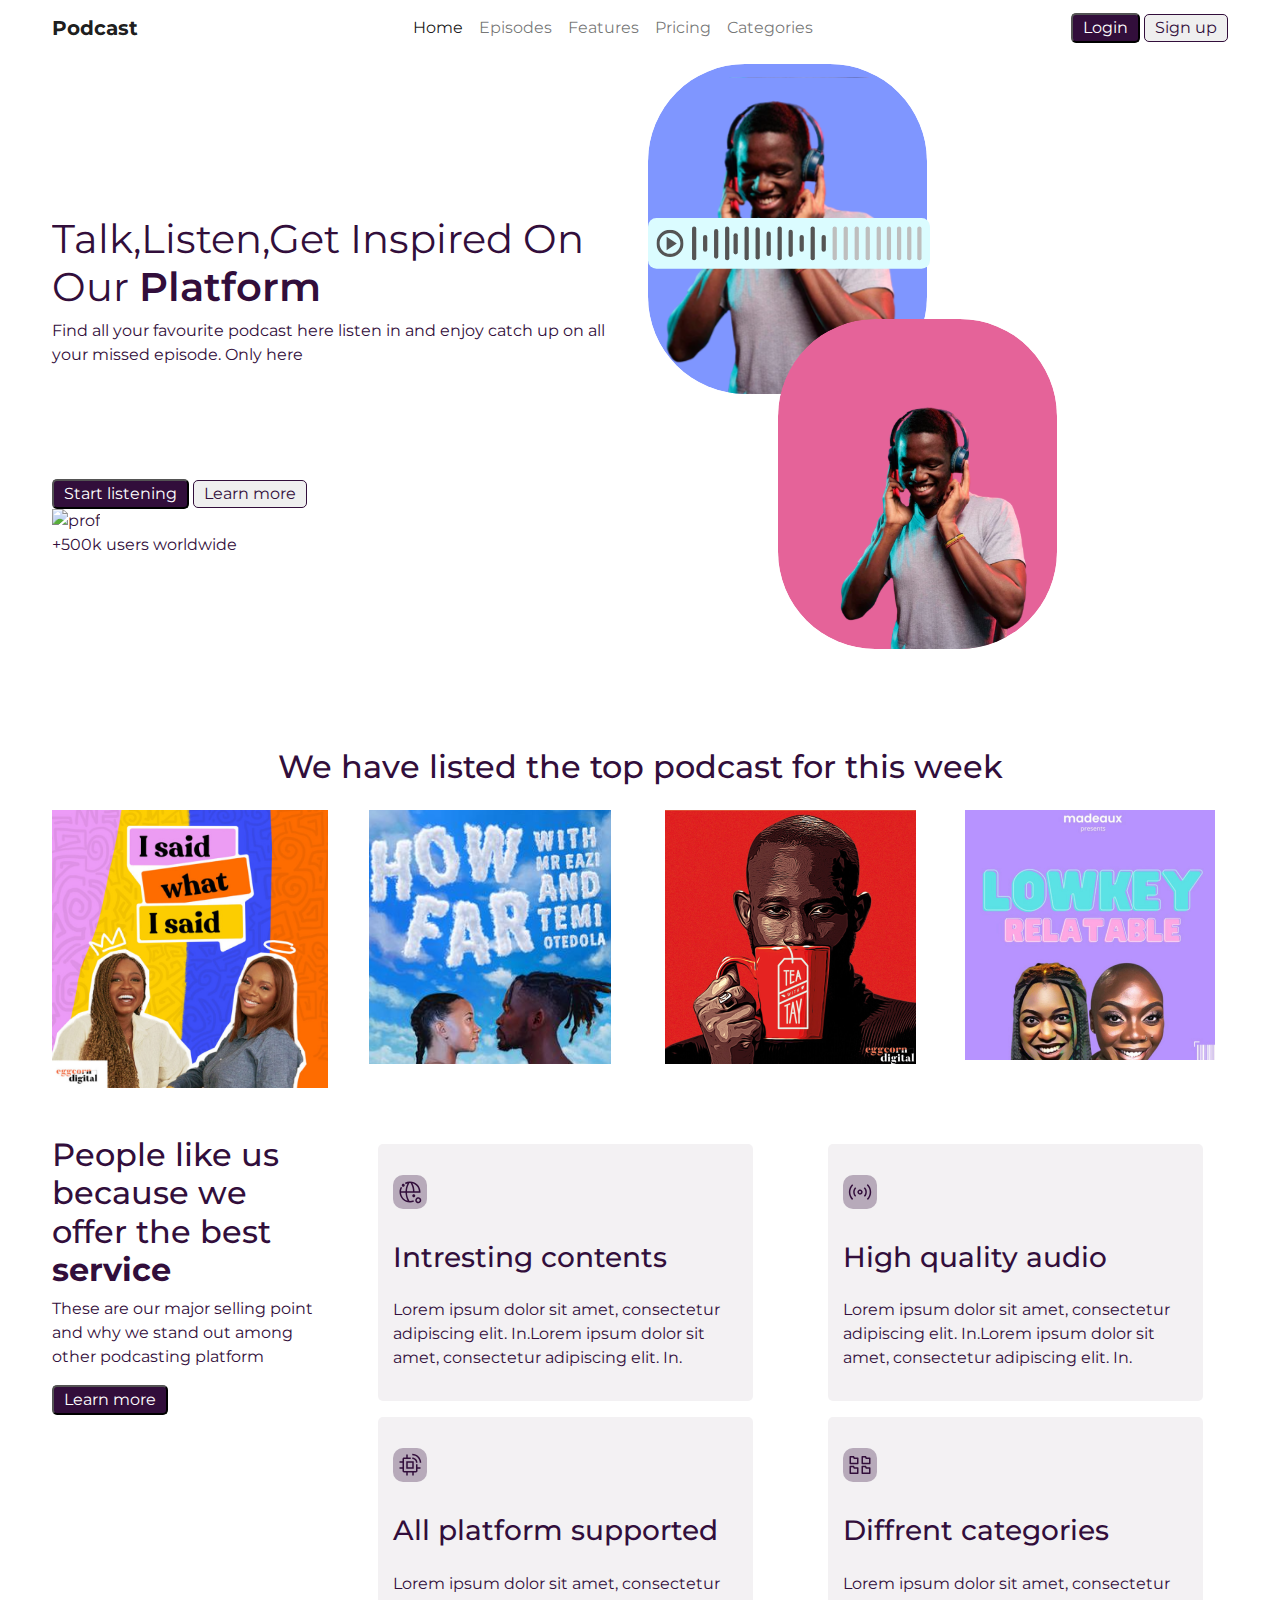
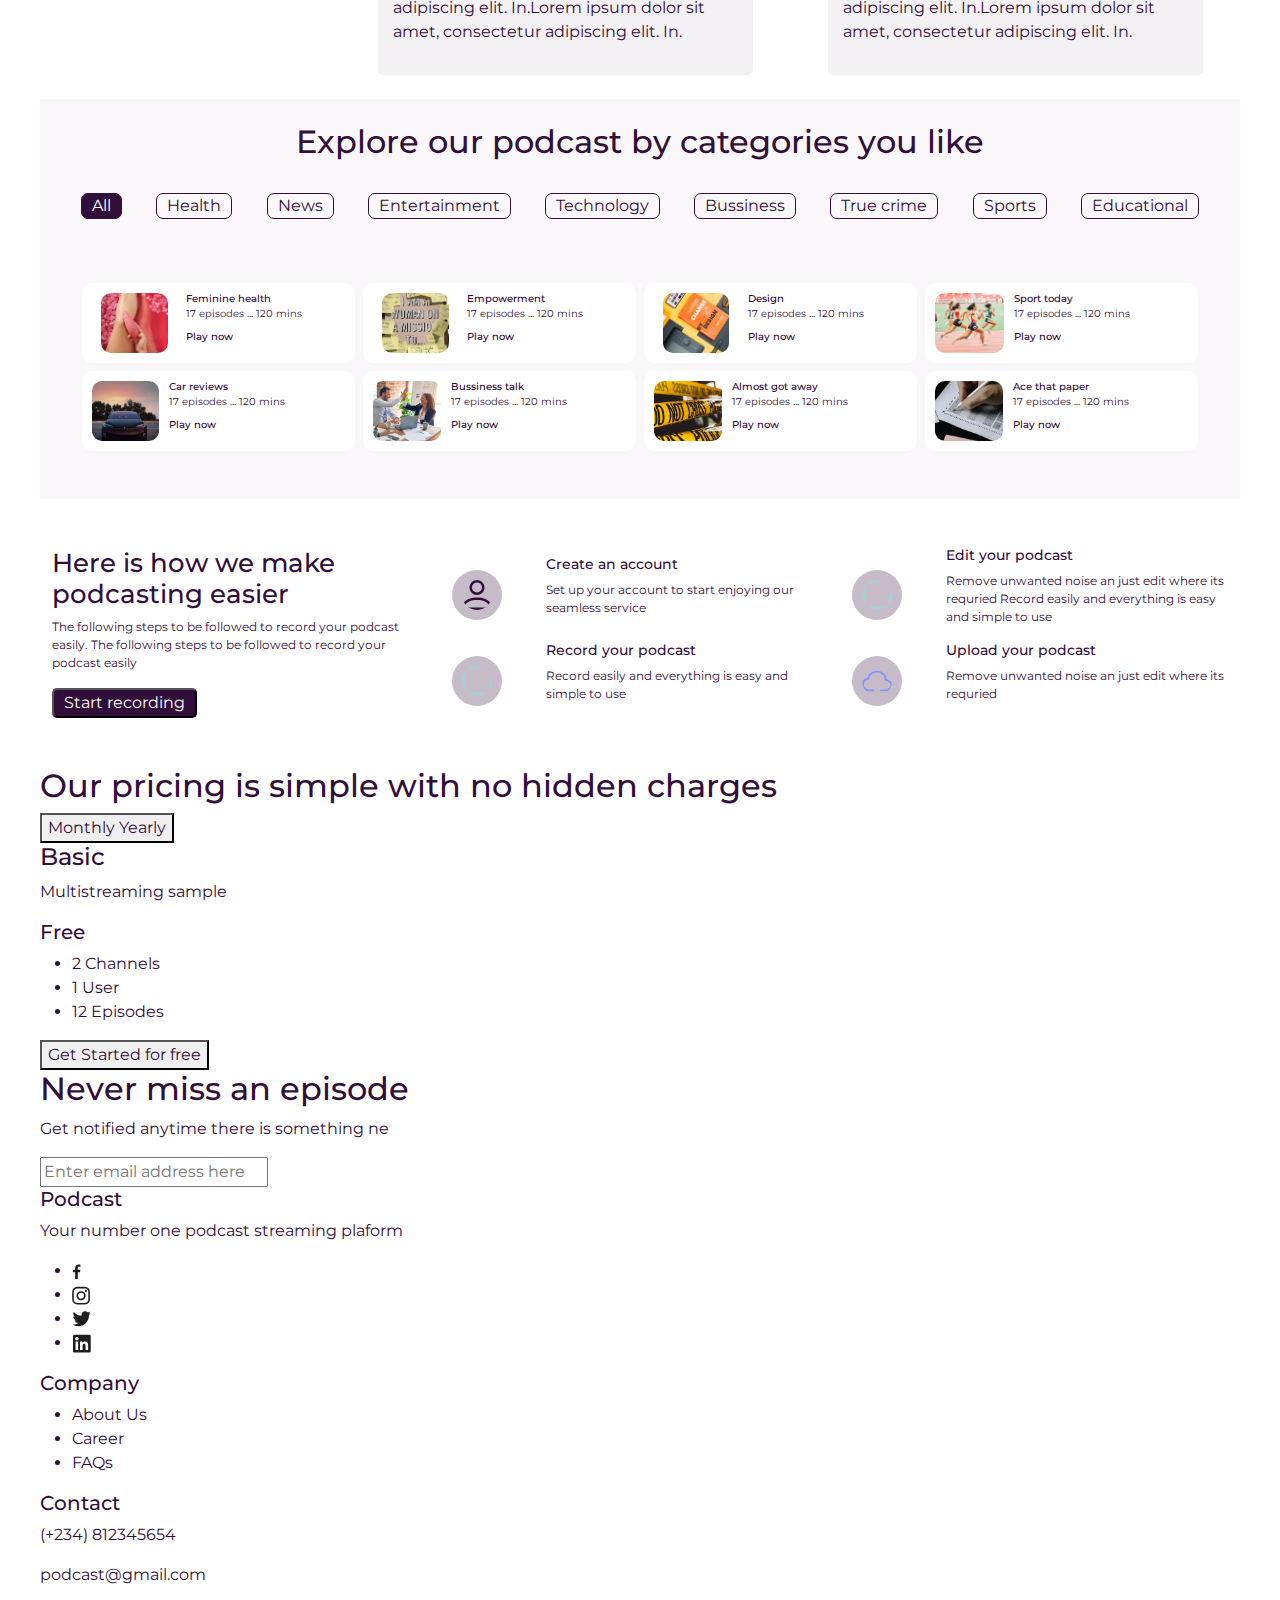
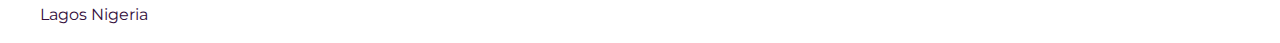
==== podcast.html @ ba9dc085 "podcast landing page" ====
<!DOCTYPE html>
<html lang="en">

<head>
    <meta charset="UTF-8">
    <meta http-equiv="X-UA-Compatible" content="IE=edge">

    <meta name="viewport" content="width=device-width, initial-scale=1.0">
    <link rel="stylesheet" href="ruqoyah/main.min.css">
    <link rel="stylesheet" href="/ruqoyah/style.css">
    <script src="https://kit.fontawesome.com/13737025af.js" crossorigin="anonymous"></script>
    <title>Podcast By Roqqoyah</title>
</head>

<body>
    <nav class="navbar navbar-expand-md navbar-light bg-info">
        <div class="container-fluid">
            <a class="navbar-brand fw-bold" href="#">Podcast</a>
            <button class="navbar-toggler" type="button" data-bs-toggle="collapse"
                data-bs-target="#navbarSupportedContent" aria-controls="navbarSupportedContent" aria-expanded="false"
                aria-label="Toggle navigation">
                <span class="navbar-toggler-icon"></span>
            </button>
            <div class="collapse navbar-collapse" id="navbarSupportedContent">
                <ul class="navbar-nav m-auto mb-2 mb-lg-0">
                    <li class="nav-item">
                        <a class="nav-link active" aria-current="page" href="#">Home</a>
                    </li>
                    <li class="nav-item">
                        <a class="nav-link" href="#">Episodes</a>
                    </li>
                    <li class="nav-item">
                        <a class="nav-link" href="#">Features</a>
                    </li>
                    <li class="nav-item">
                        <a class="nav-link" href="#">Pricing</a>
                    </li>
                    <li class="nav-item">
                        <a class="nav-link" href="#">Categories</a>
                    </li>

                </ul>

                <div>
                    <button class="btnDark">
                        Login
                    </button>
                    <button class="btnLight">Sign up</button>
                </div>
            </div>
        </div>
    </nav>

    <main>
        <!-- landing page -->
        <div class="container-fluid ">
            <div class="landing row align-items-center justify-content-between">
                <!-- Right Side -->
                <div class="col-6">
                    <div class="pb-5">
                        <h1 class="display-6">Talk,Listen,Get Inspired On Our <span class="highlighttext">
                                Platform</span></h1>
                        <p>Find all your favourite podcast here listen in and enjoy catch up on all your missed episode.
                            Only
                            here
                        </p>
                    </div>
                    <div class="pt-5">
                        <button class="btnDark">Start listening</button>
                        <button class="btnLight">Learn more </button>
                        <div>
                            <div>
                                <img src="" alt="prof">
                            </div>
                            <p>+500k users worldwide</p>
                        </div>
                    </div>

                </div>
                <!-- Left Side -->
                <div class="col-6 p-2 justify-content-center">
                    <div class="left">
                        <div class="imgleft1">
                            <svg width="279" height="330" viewBox="0 0 279 330" fill="none"
                                xmlns="http://www.w3.org/2000/svg" xmlns:xlink="http://www.w3.org/1999/xlink">
                                <g clip-path="url(#clip0_13_22)">
                                    <rect width="279" height="329.948" rx="97.0435" fill="#7F96FF" />
                                    <rect x="-145.565" y="13.3435" width="493.709" height="328.876"
                                        fill="url(#pattern0)" />
                                </g>
                                <defs>
                                    <pattern id="pattern0" patternContentUnits="objectBoundingBox" width="1" height="1">
                                        <use xlink:href="#image0_13_22"
                                            transform="translate(0 -0.000399724) scale(0.00163399 0.00245294)" />
                                    </pattern>
                                    <clipPath id="clip0_13_22">
                                        <rect width="279" height="329.948" rx="97.0435" fill="white" />
                                    </clipPath>
                                    <image id="image0_13_22" width="612" height="408"
                                        xlink:href="[data-uri]" />
                                </defs>
                            </svg>
                        </div>
                        <div class="imgleft2">
                            <svg width="279" height="330" viewBox="0 0 279 330" fill="none"
                                xmlns="http://www.w3.org/2000/svg" xmlns:xlink="http://www.w3.org/1999/xlink">
                                <g clip-path="url(#clip0_13_23)">
                                    <rect width="279" height="329.948" rx="97.0435" fill="#E56399" />
                                    <rect x="-71" y="69" width="402" height="268" fill="url(#pattern0)" />
                                </g>
                                <defs>
                                    <pattern id="pattern0" patternContentUnits="objectBoundingBox" width="1" height="1">
                                        <use xlink:href="#image0_13_23" transform="scale(0.00277778 0.00416667)" />
                                    </pattern>
                                    <clipPath id="clip0_13_23">
                                        <rect width="279" height="329.948" rx="97.0435" fill="white" />
                                    </clipPath>
                                    <image id="image0_13_23" width="360" height="240"
                                        xlink:href="[data-uri]" />
                                </defs>
                            </svg>
                        </div>
                    </div>
                    <div>
                        <img src="" alt="">
                    </div>
                    <div class="playbtn">
                        <div>
                            <svg width="282" height="51" viewBox="0 0 282 51" fill="none"
                                xmlns="http://www.w3.org/2000/svg">
                                <rect width="282" height="50.8108" rx="8.46847" fill="#DBFCFF" />
                                <g clip-path="url(#clip0_16_86)">
                                    <path
                                        d="M22.018 11.8558C14.5353 11.8558 8.46848 17.9226 8.46848 25.4054C8.46848 32.8881 14.5353 38.9549 22.018 38.9549C29.5008 38.9549 35.5676 32.8881 35.5676 25.4054C35.5676 17.9226 29.5008 11.8558 22.018 11.8558ZM22.018 14.9984C27.7653 14.9984 32.425 19.6581 32.425 25.4054C32.425 31.1526 27.7653 35.8123 22.018 35.8123C16.2708 35.8123 11.6111 31.1526 11.6111 25.4054C11.6111 19.6581 16.2708 14.9984 22.018 14.9984ZM18.6306 18.6405V32.1702L28.7928 25.4054L18.6306 18.6405Z"
                                        fill="#545454" />
                                </g>
                                <rect x="44.036" y="8.46844" width="4.23423" height="33.8739" rx="2.11712"
                                    fill="#545454" />
                                <rect x="55.045" y="16.9369" width="4.23423" height="16.9369" rx="2.11712"
                                    fill="#545454" />
                                <rect x="66.054" y="11.009" width="4.23423" height="29.6396" rx="2.11712"
                                    fill="#545454" />
                                <rect x="77.063" y="8.46844" width="4.23423" height="33.8739" rx="2.11712"
                                    fill="#545454" />
                                <rect x="85.5315" y="15.2432" width="4.23423" height="21.1712" rx="2.11712"
                                    fill="#545454" />
                                <rect x="96.5405" y="8.46844" width="4.23423" height="33.8739" rx="2.11712"
                                    fill="#545454" />
                                <rect x="107.55" y="9.31531" width="4.23423" height="32.1802" rx="2.11712"
                                    fill="#545454" />
                                <rect x="118.559" y="13.5495" width="4.23423" height="24.5586" rx="2.11712"
                                    fill="#545454" />
                                <rect x="129.568" y="8.46844" width="4.23423" height="33.8739" rx="2.11712"
                                    fill="#545454" />
                                <rect x="140.577" y="11.8558" width="4.23423" height="27.0991" rx="2.11712"
                                    fill="#545454" />
                                <rect x="151.586" y="16.9369" width="4.23423" height="16.9369" rx="2.11712"
                                    fill="#545454" />
                                <rect x="162.595" y="8.46844" width="4.23423" height="33.8739" rx="2.11712"
                                    fill="#545454" />
                                <rect x="173.604" y="16.9369" width="4.23423" height="16.9369" rx="2.11712"
                                    fill="#545454" />
                                <rect x="184.613" y="8.46844" width="4.23423" height="33.8739" rx="2.11712"
                                    fill="#BEBEBE" />
                                <rect x="195.622" y="8.46844" width="4.23423" height="33.8739" rx="2.11712"
                                    fill="#BEBEBE" />
                                <rect x="206.631" y="8.46844" width="4.23423" height="33.8739" rx="2.11712"
                                    fill="#BEBEBE" />
                                <rect x="217.64" y="8.46844" width="4.23423" height="33.8739" rx="2.11712"
                                    fill="#BEBEBE" />
                                <rect x="228.649" y="8.46844" width="4.23423" height="33.8739" rx="2.11712"
                                    fill="#BEBEBE" />
                                <rect x="238.811" y="8.46844" width="4.23423" height="33.8739" rx="2.11712"
                                    fill="#BEBEBE" />
                                <rect x="248.973" y="8.46844" width="4.23423" height="33.8739" rx="2.11712"
                                    fill="#BEBEBE" />
                                <rect x="259.135" y="8.46844" width="4.23423" height="33.8739" rx="2.11712"
                                    fill="#BEBEBE" />
                                <rect x="269.297" y="8.46844" width="4.23423" height="33.8739" rx="2.11712"
                                    fill="#BEBEBE" />
                                <defs>
                                    <clipPath id="clip0_16_86">
                                        <rect width="27.0991" height="27.0991" fill="white"
                                            transform="translate(8.46848 11.8558)" />
                                    </clipPath>
                                </defs>
                            </svg>
                        </div>
                    </div>
                </div>
            </div>


        </div>
        <!-- Top Podcast -->
        <div class="container-fluid text-center">
            <h2 class="py-3">
                We have listed the top podcast for this week
            </h2>
            <!-- images  -->
            <div class="row justify-content-around podcast">
                <div class="col-3">
                    <img class="img-fluid" src="/imagesR/whati.png" alt="">

                </div>
                <div class="col-3">
                    <img class="img-fluid" src="/imagesR/teni.png" alt="">
                </div>
                <div class="col-3">
                    <img class="img-fluid" src="/imagesR/tea wit.png" alt="">
                </div>
                <div class="col-3">
                    <img class="img-fluid" src="/imagesR/maduex.png" alt="">
                </div>
            </div>

        </div>
        <!-- Feature -->
        <div class="container-fluid">
            <div class="row py-4">
                <div class="col-3 pt-4">
                    <h2>People like us because we offer the best <span class="fw-bold">service</span></h2>
                    <p>These are our major selling point and why we stand out among other podcasting platform</p>
                    <button class="btnDark">Learn more</button>
                </div>
                <div class="row col g-3  justify-content-around">
                    <div class=" col-5 featuresCard">
                        <div class="py-3">
                            <svg width="34" height="34" viewBox="0 0 34 34" fill="none"
                                xmlns="http://www.w3.org/2000/svg">
                                <rect width="34" height="34" rx="10" fill="#320E3B" fill-opacity="0.31" />
                                <path
                                    d="M20.75 22.25C21.5784 22.25 22.25 21.5784 22.25 20.75C22.25 19.9216 21.5784 19.25 20.75 19.25C19.9216 19.25 19.25 19.9216 19.25 20.75C19.25 21.5784 19.9216 22.25 20.75 22.25Z"
                                    fill="#320E3B" />
                                <path
                                    d="M10.25 11.75C11.0784 11.75 11.75 11.0784 11.75 10.25C11.75 9.42157 11.0784 8.75 10.25 8.75C9.42157 8.75 8.75 9.42157 8.75 10.25C8.75 11.0784 9.42157 11.75 10.25 11.75Z"
                                    fill="#320E3B" />
                                <path
                                    d="M25.25 28.25C24.6567 28.25 24.0766 28.0741 23.5833 27.7444C23.0899 27.4148 22.7054 26.9462 22.4784 26.3981C22.2513 25.8499 22.1919 25.2467 22.3076 24.6647C22.4234 24.0828 22.7091 23.5482 23.1287 23.1287C23.5482 22.7091 24.0828 22.4234 24.6647 22.3076C25.2467 22.1919 25.8499 22.2513 26.3981 22.4784C26.9462 22.7054 27.4148 23.0899 27.7444 23.5833C28.0741 24.0766 28.25 24.6567 28.25 25.25C28.2476 26.0449 27.9308 26.8066 27.3687 27.3687C26.8066 27.9308 26.0449 28.2476 25.25 28.25ZM25.25 23.75C24.9533 23.75 24.6633 23.838 24.4166 24.0028C24.17 24.1676 23.9777 24.4019 23.8642 24.676C23.7507 24.9501 23.7209 25.2517 23.7788 25.5426C23.8367 25.8336 23.9796 26.1009 24.1893 26.3107C24.3991 26.5204 24.6664 26.6633 24.9574 26.7212C25.2483 26.7791 25.5499 26.7494 25.824 26.6358C26.0981 26.5223 26.3324 26.33 26.4972 26.0834C26.662 25.8367 26.75 25.5467 26.75 25.25C26.7488 24.8525 26.5904 24.4717 26.3094 24.1907C26.0283 23.9096 25.6475 23.7512 25.25 23.75Z"
                                    fill="#320E3B" />
                                <path
                                    d="M27.5 17C27.4919 14.2177 26.383 11.5517 24.4157 9.58434C22.4483 7.61697 19.7823 6.50812 17 6.5C15.2084 6.47445 13.4443 6.94143 11.9 7.85L12.725 9.125C13.3113 8.84322 13.9121 8.59287 14.525 8.375C13.2852 10.8214 12.5941 13.509 12.5 16.25H8C8.08404 15.0116 8.44271 13.8075 9.05 12.725L7.925 11.75C6.99179 13.3422 6.4999 15.1544 6.5 17C6.4998 18.3789 6.77126 19.7444 7.29886 21.0184C7.82647 22.2924 8.59989 23.45 9.57494 24.4251C10.55 25.4001 11.7076 26.1735 12.9816 26.7011C14.2556 27.2287 15.6211 27.5002 17 27.5C18.337 27.5126 19.663 27.2576 20.9 26.75L20.45 25.325C19.2204 25.8508 17.8848 26.082 16.55 26C14.9506 23.5401 14.0676 20.6834 14 17.75H27.425C27.487 17.5051 27.5123 17.2523 27.5 17V17ZM14.6 25.7C13.1086 25.253 11.7457 24.4558 10.625 23.375C9.13689 21.8523 8.21116 19.8686 8 17.75H12.5C12.6032 20.5227 13.3204 23.238 14.6 25.7V25.7ZM14 16.25C14.0597 13.3261 14.9153 10.4739 16.475 8H17.525C19.0847 10.4739 19.9403 13.3261 20 16.25H14ZM21.5 16.25C21.4429 13.4706 20.723 10.745 19.4 8.3C21.1647 8.80864 22.7333 9.84103 23.8984 11.2606C25.0636 12.6802 25.7702 14.42 25.925 16.25H21.5Z"
                                    fill="#320E3B" />
                            </svg>

                        </div>

                        <h3 class="py-3">Intresting contents</h3>

                        <p>Lorem ipsum dolor sit amet, consectetur adipiscing elit. In.Lorem ipsum dolor sit amet,
                            consectetur
                            adipiscing elit. In.</p>

                    </div>
                    <div class="col-5 featuresCard">
                        <div class="py-3">
                            <svg width="34" height="34" viewBox="0 0 34 34" fill="none"
                                xmlns="http://www.w3.org/2000/svg">
                                <rect width="34" height="34" rx="10" fill="#320E3B" fill-opacity="0.31" />
                                <path
                                    d="M10.192 10.192L9.12795 9.12795C9.1235 9.13264 9.1189 9.13667 9.11445 9.14112C7.02356 11.2319 5.84617 14.0659 5.84002 17.0228C5.83387 19.9797 6.99946 22.8185 9.08164 24.918L10.1457 23.8539C8.34066 22.0358 7.33155 19.5752 7.34024 17.0132C7.34892 14.4512 8.37469 11.9975 10.192 10.1916V10.192ZM24.9251 9.14131C24.9064 9.12256 24.8868 9.10414 24.8678 9.08534L23.8037 10.1494C24.7146 11.0431 25.4394 12.1084 25.9363 13.2837C26.4333 14.4591 26.6925 15.7212 26.6991 16.9973C26.7056 18.2733 26.4593 19.538 25.9744 20.7184C25.4896 21.8988 24.7757 22.9714 23.874 23.8744L24.9381 24.9385C27.0289 22.8407 28.2018 19.999 28.1993 17.0373C28.1969 14.0756 27.0192 11.2358 24.9249 9.14159L24.9251 9.14131Z"
                                    fill="#320E3B" />
                                <path
                                    d="M12.1964 12.1963C10.9115 13.4711 10.1849 15.2036 10.1762 17.0136C10.1675 18.8235 10.8774 20.5629 12.15 21.85L13.2102 20.7898C12.2192 19.7837 11.6676 18.4257 11.6763 17.0136C11.685 15.6014 12.2533 14.2503 13.2566 13.2565L12.1964 12.1963ZM20.7394 13.2138C21.2472 13.7054 21.6522 14.293 21.931 14.9425C22.2098 15.5919 22.3567 16.2903 22.3633 16.9971C22.3698 17.7039 22.2358 18.4049 21.9691 19.0594C21.7024 19.7139 21.3083 20.3089 20.8097 20.8099L21.8703 21.8703C22.5084 21.2303 23.0131 20.47 23.3553 19.6336C23.6975 18.7971 23.8703 17.9011 23.8638 16.9974C23.8572 16.0937 23.6715 15.2002 23.3172 14.3688C22.963 13.5374 22.4473 12.7845 21.8 12.1538L20.7394 13.2138ZM18.8172 15.136C18.3775 14.7235 17.8091 14.4752 17.2078 14.4329C16.6065 14.3906 16.0089 14.5569 15.5159 14.9038C15.0228 15.2506 14.6644 15.7568 14.501 16.3371C14.3377 16.9174 14.3793 17.5362 14.6189 18.0893C14.8586 18.6425 15.2816 19.0961 15.8166 19.3738C16.3517 19.6515 16.9661 19.7362 17.5564 19.6138C18.1466 19.4913 18.6766 19.1691 19.057 18.7015C19.4375 18.2338 19.6451 17.6494 19.6449 17.0465C19.6451 16.6884 19.5718 16.334 19.4294 16.0053C19.287 15.6767 19.0786 15.3808 18.8172 15.136ZM17.0199 18.1715C16.7974 18.1715 16.5799 18.1056 16.3949 17.9819C16.2099 17.8583 16.0657 17.6826 15.9805 17.4771C15.8954 17.2715 15.8731 17.0453 15.9165 16.8271C15.9599 16.6088 16.067 16.4084 16.2244 16.251C16.3817 16.0937 16.5822 15.9866 16.8004 15.9432C17.0186 15.8998 17.2448 15.922 17.4504 16.0072C17.656 16.0923 17.8317 16.2365 17.9553 16.4215C18.0789 16.6065 18.1449 16.824 18.1449 17.0465C18.1449 17.3449 18.0263 17.6311 17.8154 17.842C17.6044 18.053 17.3182 18.1715 17.0199 18.1715Z"
                                    fill="#320E3B" />
                            </svg>
                        </div>



                        <h3 class="py-3">High quality audio</h3>
                        <p>Lorem ipsum dolor sit amet, consectetur adipiscing elit. In.Lorem ipsum dolor sit amet,
                            consectetur
                            adipiscing elit. In.</p>

                    </div>
                    <div class=" col-5 featuresCard">
                        <div class="py-3">
                            <svg width="34" height="34" viewBox="0 0 34 34" fill="none"
                                xmlns="http://www.w3.org/2000/svg">
                                <rect width="34" height="34" rx="10" fill="#320E3B" fill-opacity="0.31" />
                                <path
                                    d="M27.5 19.25H24.5V16.25H23V23H11V11H17.75V9.5H14.75V6.5H13.25V9.5H11C10.6023 9.5004 10.221 9.65856 9.93978 9.93978C9.65856 10.221 9.5004 10.6023 9.5 11V13.25H6.5V14.75H9.5V19.25H6.5V20.75H9.5V23C9.5004 23.3977 9.65856 23.779 9.93978 24.0602C10.221 24.3414 10.6023 24.4996 11 24.5H13.25V27.5H14.75V24.5H19.25V27.5H20.75V24.5H23C23.3976 24.4994 23.7788 24.3412 24.06 24.06C24.3412 23.7788 24.4994 23.3976 24.5 23V20.75H27.5V19.25Z"
                                    fill="#320E3B" />
                                <path
                                    d="M20.75 20.75H13.25V13.25H20.75V20.75ZM14.75 19.25H19.25V14.75H14.75V19.25ZM28.25 14.75H26.75C26.7476 12.7616 25.9567 10.8553 24.5507 9.44933C23.1447 8.04332 21.2384 7.25238 19.25 7.25V5.75C21.6362 5.75258 23.9238 6.70162 25.6111 8.38889C27.2984 10.0762 28.2474 12.3638 28.25 14.75V14.75Z"
                                    fill="#320E3B" />
                                <path
                                    d="M24.5 14.75H23C22.9988 13.7558 22.6033 12.8027 21.9003 12.0997C21.1973 11.3967 20.2442 11.0012 19.25 11V9.5C20.6419 9.50159 21.9763 10.0552 22.9606 11.0394C23.9448 12.0237 24.4984 13.3581 24.5 14.75Z"
                                    fill="#320E3B" />
                            </svg>
                        </div>


                        <h3 class="py-3">All platform supported</h3>
                        <p>Lorem ipsum dolor sit amet, consectetur adipiscing elit. In.Lorem ipsum dolor sit amet,
                            consectetur
                            adipiscing elit. In.</p>

                    </div>
                    <div class=" col-5 featuresCard">
                        <div class="py-3">
                            <svg width="34" height="34" viewBox="0 0 34 34" fill="none"
                                xmlns="http://www.w3.org/2000/svg">
                                <rect width="34" height="34" rx="10" fill="#320E3B" fill-opacity="0.31" />
                                <path
                                    d="M10.07 9.5L10.4075 10.1675L10.82 11H14V14.75H8V9.5H10.07ZM10.535 8H7.25C7.05109 8 6.86032 8.07902 6.71967 8.21967C6.57902 8.36033 6.5 8.55109 6.5 8.75V15.5C6.5 15.6989 6.57902 15.8897 6.71967 16.0303C6.86032 16.171 7.05109 16.25 7.25 16.25H14.75C14.9489 16.25 15.1397 16.171 15.2803 16.0303C15.421 15.8897 15.5 15.6989 15.5 15.5V10.25C15.5 10.0511 15.421 9.86033 15.2803 9.71967C15.1397 9.57902 14.9489 9.5 14.75 9.5H11.75L11.21 8.4125C11.1471 8.28768 11.0506 8.18291 10.9313 8.11002C10.812 8.03714 10.6748 7.99903 10.535 8ZM22.07 9.5L22.4075 10.1675L22.82 11H26V14.75H20V9.5H22.07ZM22.535 8H19.25C19.0511 8 18.8603 8.07902 18.7197 8.21967C18.579 8.36033 18.5 8.55109 18.5 8.75V15.5C18.5 15.6989 18.579 15.8897 18.7197 16.0303C18.8603 16.171 19.0511 16.25 19.25 16.25H26.75C26.9489 16.25 27.1397 16.171 27.2803 16.0303C27.421 15.8897 27.5 15.6989 27.5 15.5V10.25C27.5 10.0511 27.421 9.86033 27.2803 9.71967C27.1397 9.57902 26.9489 9.5 26.75 9.5H23.75L23.21 8.4125C23.1471 8.28768 23.0506 8.18291 22.9313 8.11002C22.812 8.03714 22.6748 7.99903 22.535 8ZM10.07 19.25L10.4075 19.9175L10.82 20.75H14V24.5H8V19.25H10.07ZM10.535 17.75H7.25C7.05109 17.75 6.86032 17.829 6.71967 17.9697C6.57902 18.1103 6.5 18.3011 6.5 18.5V25.25C6.5 25.4489 6.57902 25.6397 6.71967 25.7803C6.86032 25.921 7.05109 26 7.25 26H14.75C14.9489 26 15.1397 25.921 15.2803 25.7803C15.421 25.6397 15.5 25.4489 15.5 25.25V20C15.5 19.8011 15.421 19.6103 15.2803 19.4697C15.1397 19.329 14.9489 19.25 14.75 19.25H11.75L11.21 18.1625C11.1471 18.0377 11.0506 17.9329 10.9313 17.86C10.812 17.7871 10.6748 17.749 10.535 17.75ZM22.07 19.25L22.4075 19.9175L22.82 20.75H26V24.5H20V19.25H22.07ZM22.535 17.75H19.25C19.0511 17.75 18.8603 17.829 18.7197 17.9697C18.579 18.1103 18.5 18.3011 18.5 18.5V25.25C18.5 25.4489 18.579 25.6397 18.7197 25.7803C18.8603 25.921 19.0511 26 19.25 26H26.75C26.9489 26 27.1397 25.921 27.2803 25.7803C27.421 25.6397 27.5 25.4489 27.5 25.25V20C27.5 19.8011 27.421 19.6103 27.2803 19.4697C27.1397 19.329 26.9489 19.25 26.75 19.25H23.75L23.21 18.1625C23.1471 18.0377 23.0506 17.9329 22.9313 17.86C22.812 17.7871 22.6748 17.749 22.535 17.75Z"
                                    fill="#320E3B" />
                            </svg>
                        </div>

                        <h3 class="py-3">Diffrent categories</h3>
                        <p>Lorem ipsum dolor sit amet, consectetur adipiscing elit. In.Lorem ipsum dolor sit amet,
                            consectetur
                            adipiscing elit. In.</p>
                    </div>
                </div>
            </div>


        </div>
        <!--Explore  -->
        <div class="text-center Explore">
            <div class="py-4">
                <h2>Explore our podcast by categories you like</h2>
            </div>
            <div class="explorelist ">
                <ul class="d-flex  justify-content-around px-4">
                    <li class="btnDark">All</li>
                    <li>Health</li>
                    <li>News</li>
                    <li>Entertainment</li>
                    <li>Technology</li>
                    <li> Bussiness</li>
                    <li>True crime</li>
                    <li>Sports</li>
                    <li>Educational</li>
                </ul>
            </div>
            <div class="container py-5">
                <div class="row g-2">
                    <div class="col-3">
                        <div class="">
                            <div class="exCard">
                                <div class="col-4 ">
                                    <img src="/imagesR/feminine.png" alt="">
                                </div>
                                <div class="col-8 Title text-start">
                                    <h4>Feminine health</h4>
                                    <p>17 episodes ... <span>120 mins</span> </p>
                                    <div class="d-flex">

                                        <i class=" fa-solid fa-circle-play"></i>

                                        <h4>Play now</h4>
                                    </div>
                                </div>
                            </div>
                        </div>
                    </div>
                    <div class="col-3">
                        <div class="">
                            <div class="exCard col ">
                                <div class="col-4 ">
                                    <img src="/imagesR/empowerment.png" alt="">
                                </div>
                                <div class="col-8 Title text-start">
                                    <h4>Empowerment</h4>
                                    <p>17 episodes ... <span>120 mins</span> </p>
                                    <div class="d-flex">
                                        <i class=" fa-solid fa-circle-play"></i>
                                        <h4>Play now</h4>
                                    </div>
                                </div>
                            </div>
                        </div>
                    </div>
                    <div class="col-3">
                        <div class="">
                            <div class="exCard  col ">
                                <div class="col-4 ">
                                    <img src="/imagesR/design.png" alt="">
                                </div>
                                <div class="col-8 Title text-start">
                                    <h4>Design</h4>
                                    <p>17 episodes ... <span>120 mins</span> </p>
                                    <div class="d-flex">
                                        <i class=" fa-solid fa-circle-play"></i>
                                        <h4>Play now</h4>
                                    </div>
                                </div>
                            </div>
                        </div>
                    </div>
                    <div class="col-3">
                        <div class="">
                            <div class="exCard col">
                                <div>
                                    <img src="/imagesR/sports.png" alt="">
                                </div>
                                <div class="col-8 Title text-start">
                                    <h4>Sport today</h4>
                                    <p>17 episodes ... <span>120 mins</span> </p>
                                    <div class="d-flex">
                                        <i class=" fa-solid fa-circle-play"></i>
                                        <h4>Play now</h4>
                                    </div>
                                </div>
                            </div>
                        </div>
                    </div>

                    <div class="col-3">
                        <div class="">
                            <div class="exCard">
                                <div>
                                    <img src="/imagesR/carrev.png" alt="">
                                </div>
                                <div class="col-8 Title text-start">
                                    <h4>Car reviews</h4>
                                    <p>17 episodes ... <span>120 mins</span> </p>
                                    <div class="d-flex">
                                        <i class=" fa-solid fa-circle-play"></i>
                                        <h4>Play now</h4>
                                    </div>
                                </div>
                            </div>
                        </div>
                    </div>
                    <div class="col-3">
                        <div class="">
                            <div class="exCard ">
                                <div>
                                    <img src="/imagesR/busTalk.png" alt="">
                                </div>
                                <div class="col-8 Title text-start">
                                    <h4>Bussiness talk</h4>
                                    <p>17 episodes ... <span>120 mins</span> </p>
                                    <div class="d-flex">
                                        <i class=" fa-solid fa-circle-play"></i>
                                        <h4>Play now</h4>
                                    </div>
                                </div>
                            </div>
                        </div>
                    </div>
                    <div class="col-3">
                        <div class="">
                            <div class="exCard ">
                                <div>
                                    <img src="/imagesR/almostGot.png" alt="">
                                </div>
                                <div class="col-8 Title text-start">
                                    <h4>Almost got away</h4>
                                    <p>17 episodes ... <span>120 mins</span> </p>
                                    <div class="d-flex">
                                        <i class=" fa-solid fa-circle-play"></i>
                                        <h4>Play now</h4>
                                    </div>
                                </div>
                            </div>
                        </div>
                    </div>
                    <div class="col-3">
                        <div class="">
                            <div class="exCard ">
                                <div>
                                    <img src="/imagesR/acePaper.png" alt="">
                                </div>
                                <div class="col-8 Title text-start">
                                    <h4>Ace that paper</h4>
                                    <p>17 episodes ... <span>120 mins</span> </p>
                                    <div class="d-flex">
                                        <i class=" fa-solid fa-circle-play"></i>
                                        <h4>Play now</h4>
                                    </div>
                                </div>
                            </div>
                        </div>
                    </div>
                </div>
            </div>


        </div>

        <!-- Easier -->
        <div class="container-fluid py-5 Easier">
            <div class="row align-items-center">
                <div class=" col-4">
                    <h3 class="">Here is how we make podcasting easier </h3>
                    <p>
                        The following steps to be followed to record your podcast easily. The following steps to be
                        followed
                        to record your podcast easily
                    </p>
                    <div>
                        <button class="btnDark">
                            Start recording
                        </button>
                    </div>
                </div>

                <div class="col-8 ">
                    <div class="row justify-content-around">
                        <div class="col-6 d-flex align-items-center">
                            <div class="imgcd col-3">
                                <svg width="24" height="24" viewBox="0 0 24 24" fill="none"
                                    xmlns="http://www.w3.org/2000/svg">
                                    <path
                                        d="M12 12C13.5913 12 15.1174 11.3679 16.2426 10.2426C17.3679 9.11742 18 7.5913 18 6C18 4.4087 17.3679 2.88258 16.2426 1.75736C15.1174 0.632141 13.5913 0 12 0C10.4087 0 8.88258 0.632141 7.75736 1.75736C6.63214 2.88258 6 4.4087 6 6C6 7.5913 6.63214 9.11742 7.75736 10.2426C8.88258 11.3679 10.4087 12 12 12V12ZM16 6C16 7.06087 15.5786 8.07828 14.8284 8.82843C14.0783 9.57857 13.0609 10 12 10C10.9391 10 9.92172 9.57857 9.17157 8.82843C8.42143 8.07828 8 7.06087 8 6C8 4.93913 8.42143 3.92172 9.17157 3.17157C9.92172 2.42143 10.9391 2 12 2C13.0609 2 14.0783 2.42143 14.8284 3.17157C15.5786 3.92172 16 4.93913 16 6V6ZM24 22C24 24 22 24 22 24H2C2 24 0 24 0 22C0 20 2 14 12 14C22 14 24 20 24 22ZM22 21.992C21.998 21.5 21.692 20.02 20.336 18.664C19.032 17.36 16.578 16 12 16C7.42 16 4.968 17.36 3.664 18.664C2.308 20.02 2.004 21.5 2 21.992H22Z"
                                        fill="#320E3B" />
                                </svg>

                            </div>
                            <div class="col-9">
                                <h4>Create an account</h4>
                                <p> Set up your account to start enjoying our seamless service</p>
                            </div>
                        </div>
                        <div class="col-6 d-flex align-items-center">
                            <div class="imgcd col-3">
                                <svg width="24" height="24" viewBox="0 0 24 24" fill="none"
                                    xmlns="http://www.w3.org/2000/svg">
                                    <path
                                        d="M2.66667 24H21.3333C22.804 24 24 22.804 24 21.3333V9.776L21.3333 12.4427V21.3333H6.87733C6.84267 21.3333 6.80667 21.3467 6.772 21.3467C6.728 21.3467 6.684 21.3347 6.63867 21.3333H2.66667V2.66667H11.796L14.4627 0H2.66667C1.196 0 0 1.196 0 2.66667V21.3333C0 22.804 1.196 24 2.66667 24Z"
                                        fill="#A6CFD5" />
                                </svg>
                            </div>
                            <div>
                                <h4> Edit your podcast</h4>
                                <p>Remove unwanted noise an just edit where its requried
                                    Record easily and everything is easy and simple to use</p>
                            </div>
                        </div>
                        <div class="col-6 d-flex align-items-center">
                            <div class="imgcd col-3">
                                <svg width="24" height="24" viewBox="0 0 24 24" fill="none"
                                    xmlns="http://www.w3.org/2000/svg">
                                    <path
                                        d="M2.66667 24H21.3333C22.804 24 24 22.804 24 21.3333V9.776L21.3333 12.4427V21.3333H6.87733C6.84267 21.3333 6.80667 21.3467 6.772 21.3467C6.728 21.3467 6.684 21.3347 6.63867 21.3333H2.66667V2.66667H11.796L14.4627 0H2.66667C1.196 0 0 1.196 0 2.66667V21.3333C0 22.804 1.196 24 2.66667 24Z"
                                        fill="#A6CFD5" />
                                </svg>
                            </div>
                            <div>
                                <h4> Record your podcast</h4>
                                <p>Record easily and everything is easy and simple to use</p>
                            </div>
                        </div>
                        <div class="col-6 d-flex align-items-center">
                            <div class=" imgcd col-3">
                                <svg width="32" height="22" viewBox="0 0 32 22" fill="none"
                                    xmlns="http://www.w3.org/2000/svg">
                                    <path fill-rule="evenodd" clip-rule="evenodd"
                                        d="M8.812 2.684C10.811 0.96027 13.3605 0.00827703 16 0C21.38 0 25.846 4 26.332 9.158C29.516 9.608 32 12.274 32 15.546C32 19.138 29.004 22 25.374 22H20C19.7348 22 19.4804 21.8946 19.2929 21.7071C19.1054 21.5196 19 21.2652 19 21C19 20.7348 19.1054 20.4804 19.2929 20.2929C19.4804 20.1054 19.7348 20 20 20H25.376C27.958 20 30 17.976 30 15.546C30 13.114 27.96 11.09 25.374 11.09H24.374V10.09C24.376 5.65 20.656 2 16 2C13.8398 2.00863 11.7537 2.78887 10.118 4.2C8.604 5.504 7.812 7.076 7.812 8.31V9.206L6.922 9.304C4.128 9.61 2 11.904 2 14.636C2 17.57 4.46 20 7.562 20H12C12.2652 20 12.5196 20.1054 12.7071 20.2929C12.8946 20.4804 13 20.7348 13 21C13 21.2652 12.8946 21.5196 12.7071 21.7071C12.5196 21.8946 12.2652 22 12 22H7.562C3.416 22 0 18.732 0 14.636C0 11.11 2.532 8.19 5.884 7.45C6.17 5.724 7.28 4.004 8.812 2.684V2.684Z"
                                        fill="#7F96FF" />
                                </svg>

                            </div>
                            <div>
                                <h4> Upload your podcast</h4>
                                <p> Remove unwanted noise an just edit where its requried</p>
                            </div>
                        </div>
                    </div>
                </div>
            </div>

        </div>
        <!-- Pricing Plans -->
        <div>
            <h2>Our pricing is simple with no hidden charges</h2>
            <div>
                <button>
                    Monthly
                    Yearly
                </button>
            </div>
            <div>
                <div>
                    <h4>Basic</h4>
                    <p>Multistreaming sample</p>
                    <h5>
                        Free
                    </h5>
                    <ul>
                        <li>2 Channels</li>
                        <li>1 User</li>
                        <li>12 Episodes</li>
                    </ul>
                    <div>
                        <button>Get Started for free</button>
                    </div>
                </div>
            </div>
        </div>
        <!-- Never Miss an Episode -->
        <div>
            <h2>Never miss an episode</h2>
            <p>Get notified anytime there is something ne</p>
            <div>
                <input type="text" placeholder="Enter email address here">
            </div>
        </div>
    </main>
    <footer>
        <div>
            <div>
                <h5>Podcast</h5>
                <p>Your number one podcast streaming plaform</p>
                <div>
                    <ul>
                        <li>
                            <svg width="9" height="15" viewBox="0 0 9 15" fill="none"
                                xmlns="http://www.w3.org/2000/svg">
                                <path
                                    d="M5.82065 14.959V8.33918H8.05392L8.38588 5.74729H5.82065V4.09637C5.82065 3.34845 6.02903 2.83637 7.10246 2.83637H8.46261V0.525565C7.80082 0.454643 7.13561 0.420398 6.47003 0.422988C4.49603 0.422988 3.14073 1.62806 3.14073 3.84033V5.74245H0.921997V8.33433H3.14557V14.959H5.82065Z"
                                    fill="#1E1E1E" />
                            </svg>
                        </li>
                        <li>
                            <svg width="18" height="19" viewBox="0 0 18 19" fill="none"
                                xmlns="http://www.w3.org/2000/svg">
                                <path fill-rule="evenodd" clip-rule="evenodd"
                                    d="M5.41402 0.860925C6.36144 0.817309 6.66352 0.807617 9.0769 0.807617C11.4903 0.807617 11.7924 0.818117 12.739 0.860925C13.6856 0.903732 14.3317 1.05477 14.8971 1.27366C15.4892 1.49739 16.0263 1.84712 16.4705 2.29942C16.9228 2.74285 17.2717 3.27915 17.4947 3.872C17.7144 4.43738 17.8646 5.08354 17.9082 6.02854C17.9518 6.97757 17.9615 7.27965 17.9615 9.69223C17.9615 12.1056 17.951 12.4077 17.9082 13.3551C17.8654 14.3001 17.7144 14.9463 17.4947 15.5116C17.2717 16.1046 16.9222 16.6418 16.4705 17.0858C16.0263 17.5381 15.4892 17.8871 14.8971 18.11C14.3317 18.3297 13.6856 18.4799 12.7406 18.5235C11.7924 18.5671 11.4903 18.5768 9.0769 18.5768C6.66352 18.5768 6.36144 18.5663 5.41402 18.5235C4.46902 18.4807 3.82287 18.3297 3.25748 18.11C2.66457 17.887 2.12738 17.5375 1.68329 17.0858C1.23129 16.6421 0.881507 16.1052 0.658329 15.5125C0.439445 14.9471 0.289214 14.3009 0.245599 13.3559C0.201984 12.4069 0.192291 12.1048 0.192291 9.69223C0.192291 7.27884 0.202791 6.97677 0.245599 6.03015C0.288407 5.08354 0.439445 4.43738 0.658329 3.872C0.881836 3.27922 1.23189 2.74229 1.6841 2.29862C2.12755 1.84671 2.66421 1.49694 3.25667 1.27366C3.82206 1.05477 4.46821 0.90454 5.41321 0.860925H5.41402ZM12.6671 2.46015C11.7302 2.41735 11.4491 2.40846 9.0769 2.40846C6.70471 2.40846 6.42363 2.41735 5.48671 2.46015C4.62006 2.49973 4.14998 2.64431 3.8366 2.76627C3.42225 2.92781 3.12583 3.11923 2.81487 3.43019C2.5201 3.71696 2.29324 4.06607 2.15094 4.45192C2.02898 4.76531 1.88441 5.23538 1.84483 6.10204C1.80202 7.03896 1.79314 7.32004 1.79314 9.69223C1.79314 12.0644 1.80202 12.3455 1.84483 13.2824C1.88441 14.1491 2.02898 14.6191 2.15094 14.9325C2.2931 15.3178 2.52006 15.6675 2.81487 15.9543C3.1016 16.2491 3.45133 16.476 3.8366 16.6182C4.14998 16.7401 4.62006 16.8847 5.48671 16.9243C6.42363 16.9671 6.7039 16.976 9.0769 16.976C11.4499 16.976 11.7302 16.9671 12.6671 16.9243C13.5337 16.8847 14.0038 16.7401 14.3172 16.6182C14.7316 16.4566 15.028 16.2652 15.3389 15.9543C15.6337 15.6675 15.8607 15.3178 16.0029 14.9325C16.1248 14.6191 16.2694 14.1491 16.309 13.2824C16.3518 12.3455 16.3607 12.0644 16.3607 9.69223C16.3607 7.32004 16.3518 7.03896 16.309 6.10204C16.2694 5.23538 16.1248 4.76531 16.0029 4.45192C15.8413 4.03758 15.6499 3.74115 15.3389 3.43019C15.0521 3.13544 14.703 2.90859 14.3172 2.76627C14.0038 2.64431 13.5337 2.49973 12.6671 2.46015ZM7.94209 12.4311C8.57586 12.6949 9.28155 12.7305 9.93865 12.5318C10.5957 12.3332 11.1635 11.9125 11.5449 11.3417C11.9263 10.771 12.0977 10.0855 12.0299 9.40235C11.962 8.71923 11.6591 8.08086 11.1729 7.59627C10.8629 7.2865 10.4881 7.04931 10.0755 6.90177C9.66284 6.75423 9.22263 6.70002 8.78653 6.74303C8.35043 6.78605 7.92929 6.92522 7.55344 7.15053C7.17758 7.37583 6.85635 7.68167 6.61288 8.04603C6.36941 8.41039 6.20975 8.82419 6.1454 9.25766C6.08105 9.69112 6.1136 10.1335 6.24072 10.5528C6.36784 10.9722 6.58637 11.3582 6.88056 11.683C7.17475 12.0077 7.5373 12.2633 7.94209 12.4311ZM5.84775 6.46307C6.27181 6.03902 6.77524 5.70264 7.3293 5.47314C7.88336 5.24364 8.47719 5.12552 9.0769 5.12552C9.67661 5.12552 10.2704 5.24364 10.8245 5.47314C11.3786 5.70263 11.882 6.03902 12.3061 6.46307C12.7301 6.88713 13.0665 7.39056 13.296 7.94462C13.5255 8.49868 13.6436 9.09252 13.6436 9.69223C13.6436 10.2919 13.5255 10.8858 13.296 11.4398C13.0665 11.9939 12.7301 12.4973 12.3061 12.9214C11.4496 13.7778 10.2881 14.2589 9.0769 14.2589C7.86573 14.2589 6.70417 13.7778 5.84775 12.9214C4.99132 12.065 4.51019 10.9034 4.51019 9.69223C4.51019 8.48106 4.99132 7.3195 5.84775 6.46307ZM14.6564 5.80561C14.7615 5.70649 14.8456 5.58728 14.9038 5.45505C14.962 5.32283 14.9931 5.18027 14.9952 5.03583C14.9973 4.89138 14.9704 4.74798 14.9161 4.61411C14.8618 4.48025 14.7812 4.35864 14.679 4.25649C14.5769 4.15434 14.4553 4.07373 14.3214 4.01942C14.1875 3.96511 14.0441 3.93821 13.8997 3.94032C13.7552 3.94242 13.6127 3.97349 13.4805 4.03168C13.3482 4.08987 13.229 4.17399 13.1299 4.27908C12.9371 4.48345 12.8316 4.7549 12.8357 5.03583C12.8398 5.31675 12.9532 5.58502 13.1518 5.78368C13.3505 5.98234 13.6188 6.09576 13.8997 6.09985C14.1806 6.10395 14.4521 5.9984 14.6564 5.80561Z"
                                    fill="#1E1E1E" />
                            </svg>
                        </li>
                        <li>
                            <svg width="19" height="16" viewBox="0 0 19 16" fill="none"
                                xmlns="http://www.w3.org/2000/svg">
                                <path
                                    d="M18.8655 1.98769C18.1911 2.28654 17.4666 2.48846 16.7049 2.57973C17.4908 2.10949 18.0787 1.36938 18.3591 0.497503C17.6207 0.936071 16.8126 1.24478 15.9699 1.41019C15.4032 0.805125 14.6526 0.404074 13.8346 0.269309C13.0167 0.134544 12.1771 0.273604 11.4462 0.664899C10.7154 1.05619 10.1342 1.67783 9.7928 2.4333C9.45146 3.18877 9.36907 4.0358 9.55845 4.84288C8.06235 4.76777 6.59877 4.37891 5.26268 3.70154C3.92659 3.02417 2.74786 2.07344 1.80299 0.911041C1.47992 1.46835 1.29415 2.1145 1.29415 2.80266C1.29379 3.42215 1.44634 4.03216 1.73828 4.57855C2.03022 5.12495 2.45251 5.59084 2.96768 5.93488C2.37022 5.91587 1.78593 5.75443 1.26345 5.464V5.51246C1.26339 6.38133 1.56394 7.22346 2.1141 7.89596C2.66426 8.56846 3.43015 9.0299 4.2818 9.202C3.72755 9.352 3.14646 9.37409 2.58242 9.26661C2.8227 10.0142 3.29076 10.668 3.92106 11.1364C4.55136 11.6047 5.31235 11.8643 6.09749 11.8787C4.76466 12.925 3.11863 13.4925 1.42418 13.49C1.12403 13.4901 0.824131 13.4726 0.526031 13.4375C2.24599 14.5434 4.24815 15.1303 6.29295 15.128C13.2149 15.128 16.9989 9.39504 16.9989 4.42288C16.9989 4.26135 16.9949 4.09819 16.9876 3.93665C17.7236 3.40436 18.359 2.74522 18.8639 1.99012L18.8655 1.98769Z"
                                    fill="#1E1E1E" />
                            </svg>
                        </li>
                        <li>
                            <svg width="19" height="19" viewBox="0 0 19 19" fill="none"
                                xmlns="http://www.w3.org/2000/svg">
                                <path fill-rule="evenodd" clip-rule="evenodd"
                                    d="M0.961487 2.29216C0.961487 1.89843 1.11789 1.52083 1.3963 1.24243C1.6747 0.964025 2.0523 0.807619 2.44602 0.807619H17.2446C17.4397 0.8073 17.6329 0.84547 17.8133 0.919942C17.9936 0.994414 18.1575 1.10373 18.2956 1.24162C18.4336 1.37952 18.5431 1.54328 18.6178 1.72355C18.6924 1.90382 18.7308 2.09704 18.7307 2.29216V17.0907C18.7309 17.2858 18.6927 17.4791 18.6181 17.6595C18.5435 17.8398 18.4341 18.0037 18.2962 18.1417C18.1582 18.2798 17.9944 18.3893 17.8141 18.4639C17.6338 18.5386 17.4405 18.5769 17.2454 18.5768H2.44602C2.251 18.5768 2.0579 18.5384 1.87773 18.4638C1.69757 18.3891 1.53387 18.2797 1.39601 18.1417C1.25815 18.0038 1.14882 17.8401 1.07426 17.6598C0.999701 17.4796 0.961381 17.2865 0.961487 17.0915V2.29216ZM7.99487 7.58254H10.401V8.79084C10.7483 8.09623 11.6368 7.47108 12.9719 7.47108C15.5314 7.47108 16.138 8.85465 16.138 11.3932V16.0956H13.5477V11.9715C13.5477 10.5258 13.2004 9.71 12.3184 9.71C11.0948 9.71 10.5859 10.5896 10.5859 11.9715V16.0956H7.99487V7.58254ZM3.55256 15.985H6.14364V7.47108H3.55256V15.9841V15.985ZM6.51437 4.69423C6.51925 4.91608 6.47978 5.13667 6.39825 5.34306C6.31673 5.54945 6.19481 5.73747 6.03963 5.8961C5.88446 6.05473 5.69916 6.18077 5.49462 6.26681C5.29008 6.35286 5.07041 6.39718 4.8485 6.39718C4.6266 6.39718 4.40693 6.35286 4.20239 6.26681C3.99784 6.18077 3.81255 6.05473 3.65738 5.8961C3.5022 5.73747 3.38028 5.54945 3.29875 5.34306C3.21723 5.13667 3.17775 4.91608 3.18264 4.69423C3.19223 4.25877 3.37195 3.84437 3.68332 3.53979C3.99468 3.2352 4.41294 3.06465 4.8485 3.06465C5.28407 3.06465 5.70233 3.2352 6.01369 3.53979C6.32506 3.84437 6.50478 4.25877 6.51437 4.69423Z"
                                    fill="#1E1E1E" />
                            </svg>
                        </li>
                    </ul>
                </div>
            </div>
            <div>
                <h5>Company</h5>
                <ul>
                    <li>About Us</li>
                    <li>Career</li>
                    <li>FAQs</li>
                </ul>
            </div>
            <div>
                <h5>Contact</h5>
                <p>(+234) 812345654</p>
                <p>podcast@gmail.com</p>
                <p>Lagos Nigeria</p>
            </div>
        </div>
    </footer>

    <script src="https://cdn.jsdelivr.net/npm/bootstrap@5.0.2/dist/js/bootstrap.bundle.min.js"
        integrity="sha384-MrcW6ZMFYlzcLA8Nl+NtUVF0sA7MsXsP1UyJoMp4YLEuNSfAP+JcXn/tWtIaxVXM"
        crossorigin="anonymous"></script>
</body>

</html>
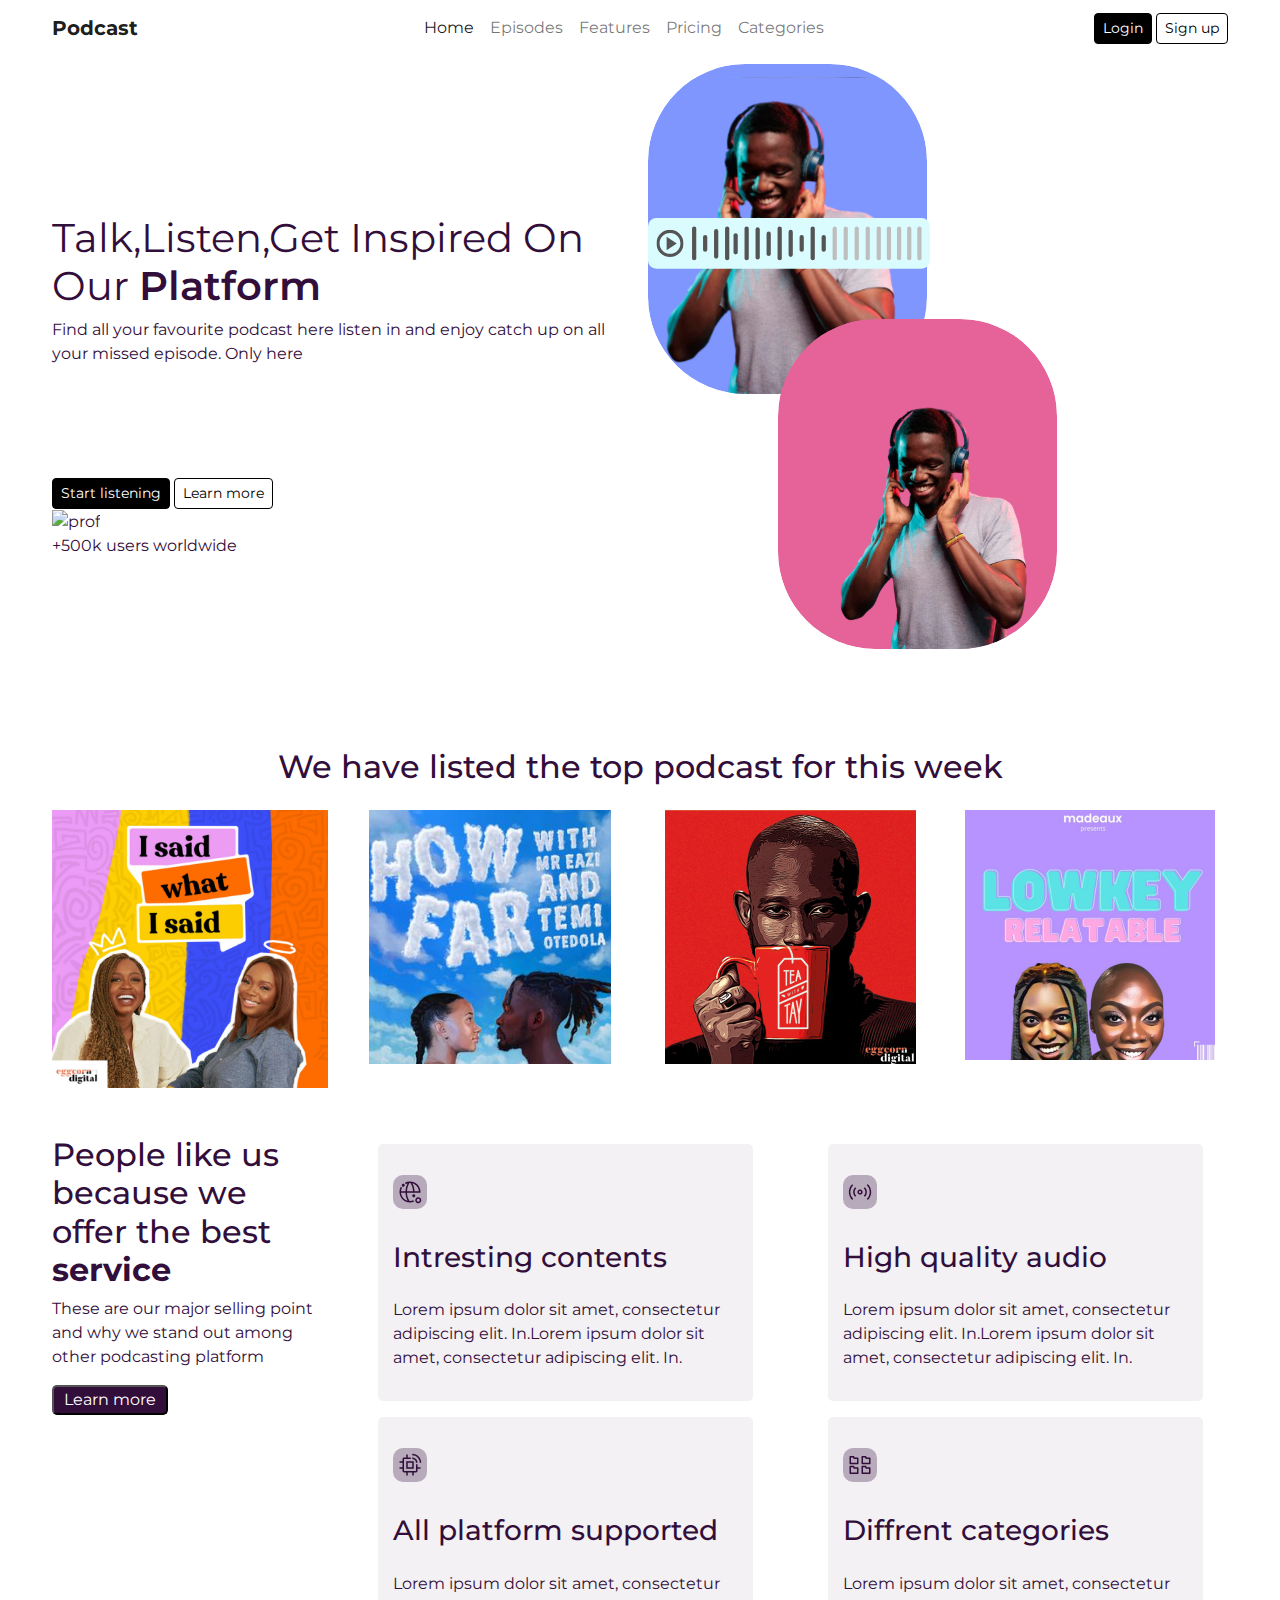
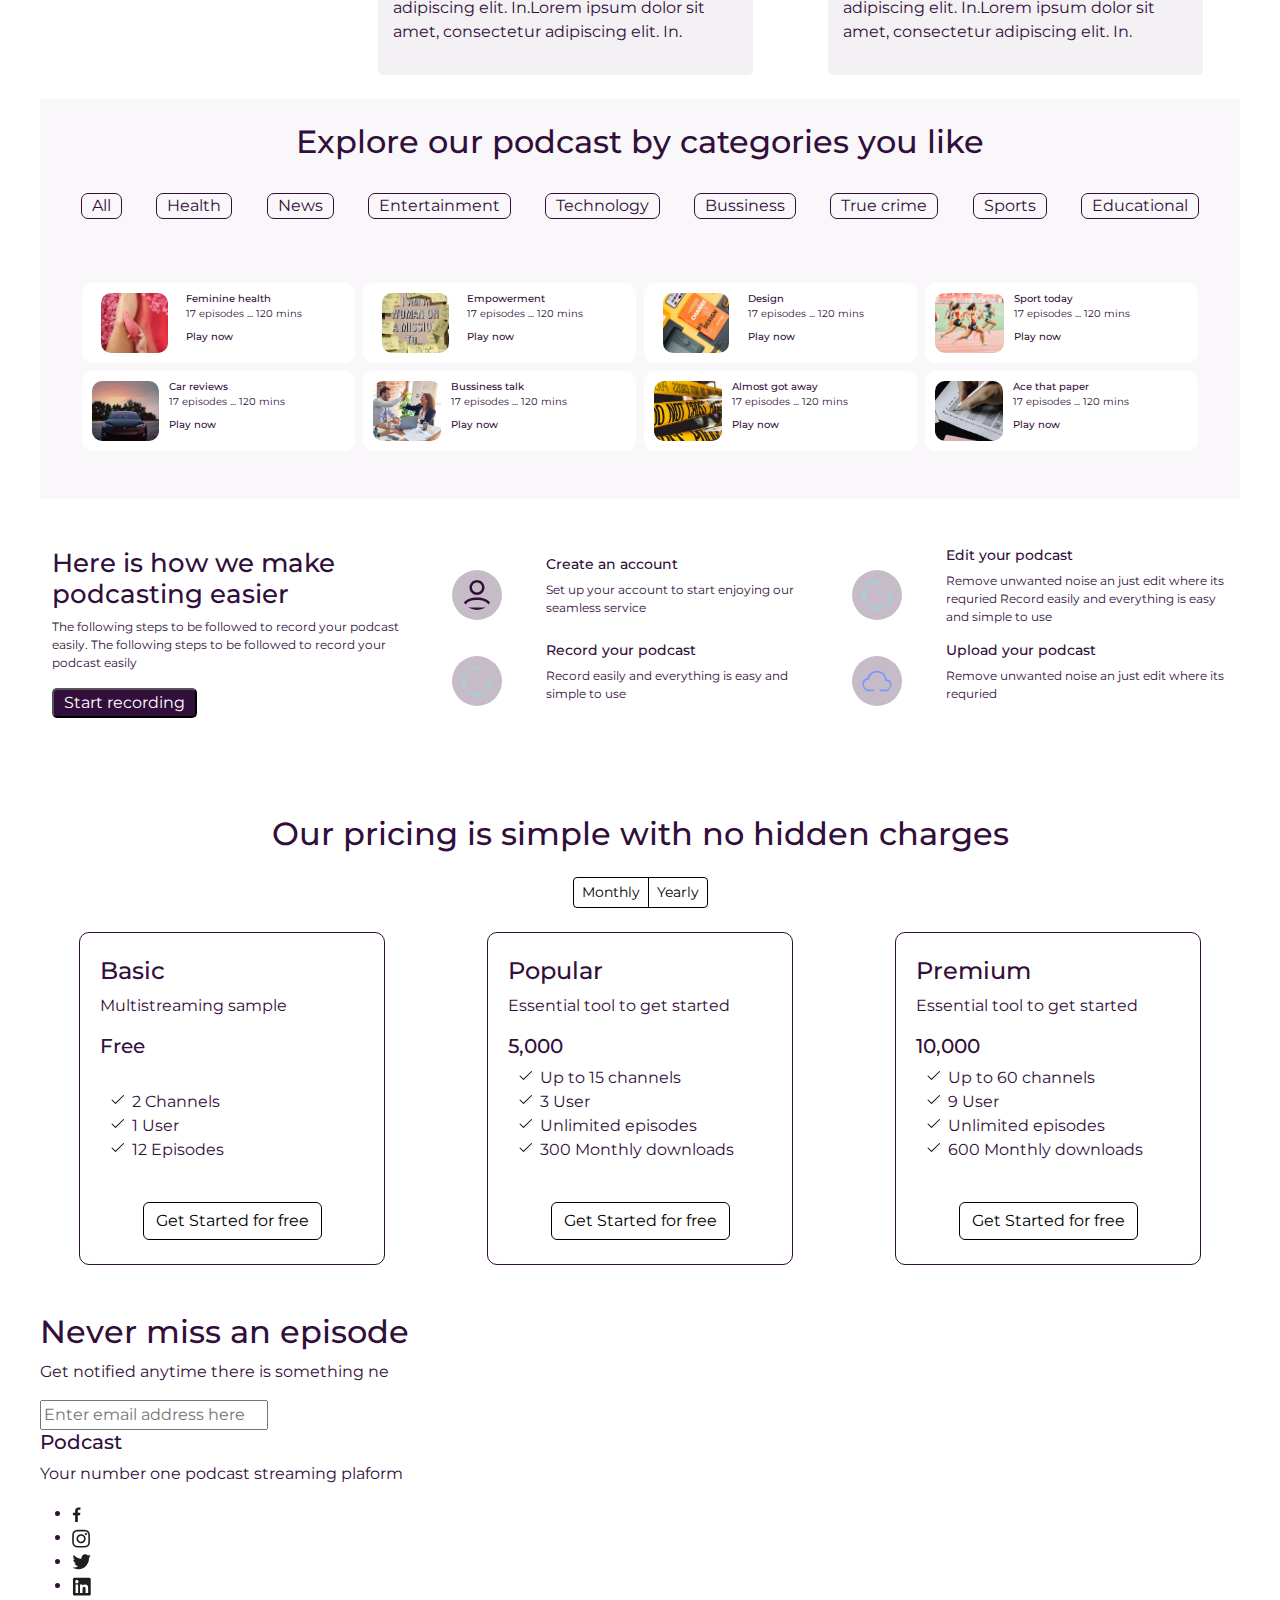
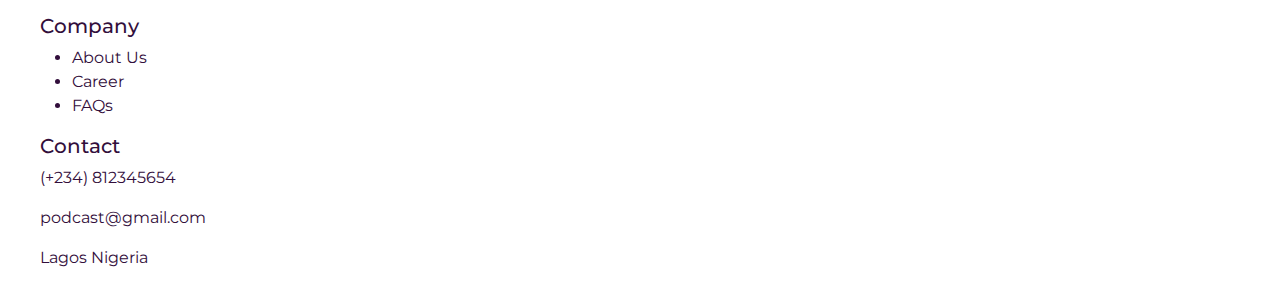
==== commit 6f7d743e: "good" ====
--- a/podcast.html
+++ b/podcast.html
@@ -42,10 +42,10 @@
                 </ul>
 
                 <div>
-                    <button class="btnDark">
+                    <button class="btn btn-sm btn-dark">
                         Login
                     </button>
-                    <button class="btnLight">Sign up</button>
+                    <button class="btn btn-sm btn-outline-dark">Sign up</button>
                 </div>
             </div>
         </div>
@@ -66,11 +66,11 @@
                         </p>
                     </div>
                     <div class="pt-5">
-                        <button class="btnDark">Start listening</button>
-                        <button class="btnLight">Learn more </button>
+                        <button class="btn btn-sm btn-dark">Start listening</button>
+                        <button class="btn btn-sm btn-outline-dark">Learn more </button>
                         <div>
                             <div>
-                                <img src="" alt="prof">
+                                <img src="" alt=" prof">
                             </div>
                             <p>+500k users worldwide</p>
                         </div>
@@ -326,7 +326,7 @@
             </div>
             <div class="explorelist ">
                 <ul class="d-flex  justify-content-around px-4">
-                    <li class="btnDark">All</li>
+                    <li>All</li>
                     <li>Health</li>
                     <li>News</li>
                     <li>Entertainment</li>
@@ -568,28 +568,62 @@
 
         </div>
         <!-- Pricing Plans -->
-        <div>
-            <h2>Our pricing is simple with no hidden charges</h2>
-            <div>
-                <button>
-                    Monthly
-                    Yearly
-                </button>
-            </div>
-            <div>
-                <div>
+        <div class="pricing py-5">
+            <div class="text-center">
+                <h2>Our pricing is simple with no hidden charges</h2>
+
+                <div class="btn-group btn-group-sm py-3" role="group" aria-label="Basic outlined example">
+                    <button type="button" class="btn btn-outline-dark">Monthly</button>
+                    <button type="button" class="btn btn-outline-dark">Yearly</button>
+                </div>
+            </div>
+            <div class="row pricingCard justify-content-around pt-2">
+                <div class="indCard col-3 py-4 ">
                     <h4>Basic</h4>
                     <p>Multistreaming sample</p>
                     <h5>
                         Free
                     </h5>
                     <ul>
+                        <br>
                         <li>2 Channels</li>
                         <li>1 User</li>
                         <li>12 Episodes</li>
                     </ul>
-                    <div>
-                        <button>Get Started for free</button>
+                    <div class=" text-center pt-4">
+                        <button class="btn btn-outline-dark">Get Started for free</button>
+                    </div>
+                </div>
+                <div class="indCard col-3 py-4 ">
+                    <h4>Popular</h4>
+                    <p>Essential tool to get started</p>
+                    <h5>
+                        <span><i class="fa-solid fa-naira-sign"></i></span> 5,000
+                    </h5>
+                    <ul>
+                        <li>Up to 15 channels</li>
+                        <li>3 User</li>
+                        <li>Unlimited episodes</li>
+                        <li>300 Monthly downloads</li>
+                    </ul>
+                    <div class=" text-center pt-4">
+                        <button class="btn btn-outline-dark">Get Started for free</button>
+                    </div>
+                </div>
+                <div class="indCard col-3 py-4">
+                    <h4>Premium</h4>
+                    <p>Essential tool to get started</p>
+                    <h5>
+                        <span><i class="fa-solid fa-naira-sign"></i></span> 10,000
+                    </h5>
+                    <ul>
+                        <li>Up to 60 channels</li>
+                        <li>9 User</li>
+                        <li>Unlimited episodes</li>
+                        <li>600 Monthly downloads</li>
+                    </ul>
+                    <div class=" text-center pt-4">
+                        <button class="btn btn-outline-dark">Get Started for free</button>
                     </div>
                 </div>
             </div>
--- a/ruqoyah/style.css
+++ b/ruqoyah/style.css
@@ -82,6 +82,16 @@
     border-radius: 7px;
 }
 
+.explorelist li:hover {
+    list-style: none;
+    border: 1px solid #320E3B;
+    background-color: #320E3B;
+    color: white;
+    padding-left: 10px;
+    padding-right: 10px;
+    border-radius: 7px;
+}
+
 .exCard {
     background-color: white;
     padding: 10px;
@@ -98,7 +108,7 @@
 
 .exCard h4 {
     font-size: 10px;
-    font-weight: 525;
+    font-weight: 500;
 }
 
 .exCard i {
@@ -136,6 +146,18 @@
 
 }
 
+.pricingCard .indCard {
+    border: 1px solid #320E3B;
+    padding: 20px;
+    border-radius: 10px;
+}
+
+.pricingCard li {
+    list-style-image: url("/imagesR/icons8-done.svg");
+
+}
+
+
 /* .imgcd {
     background-color: #320E3B47;
     ;
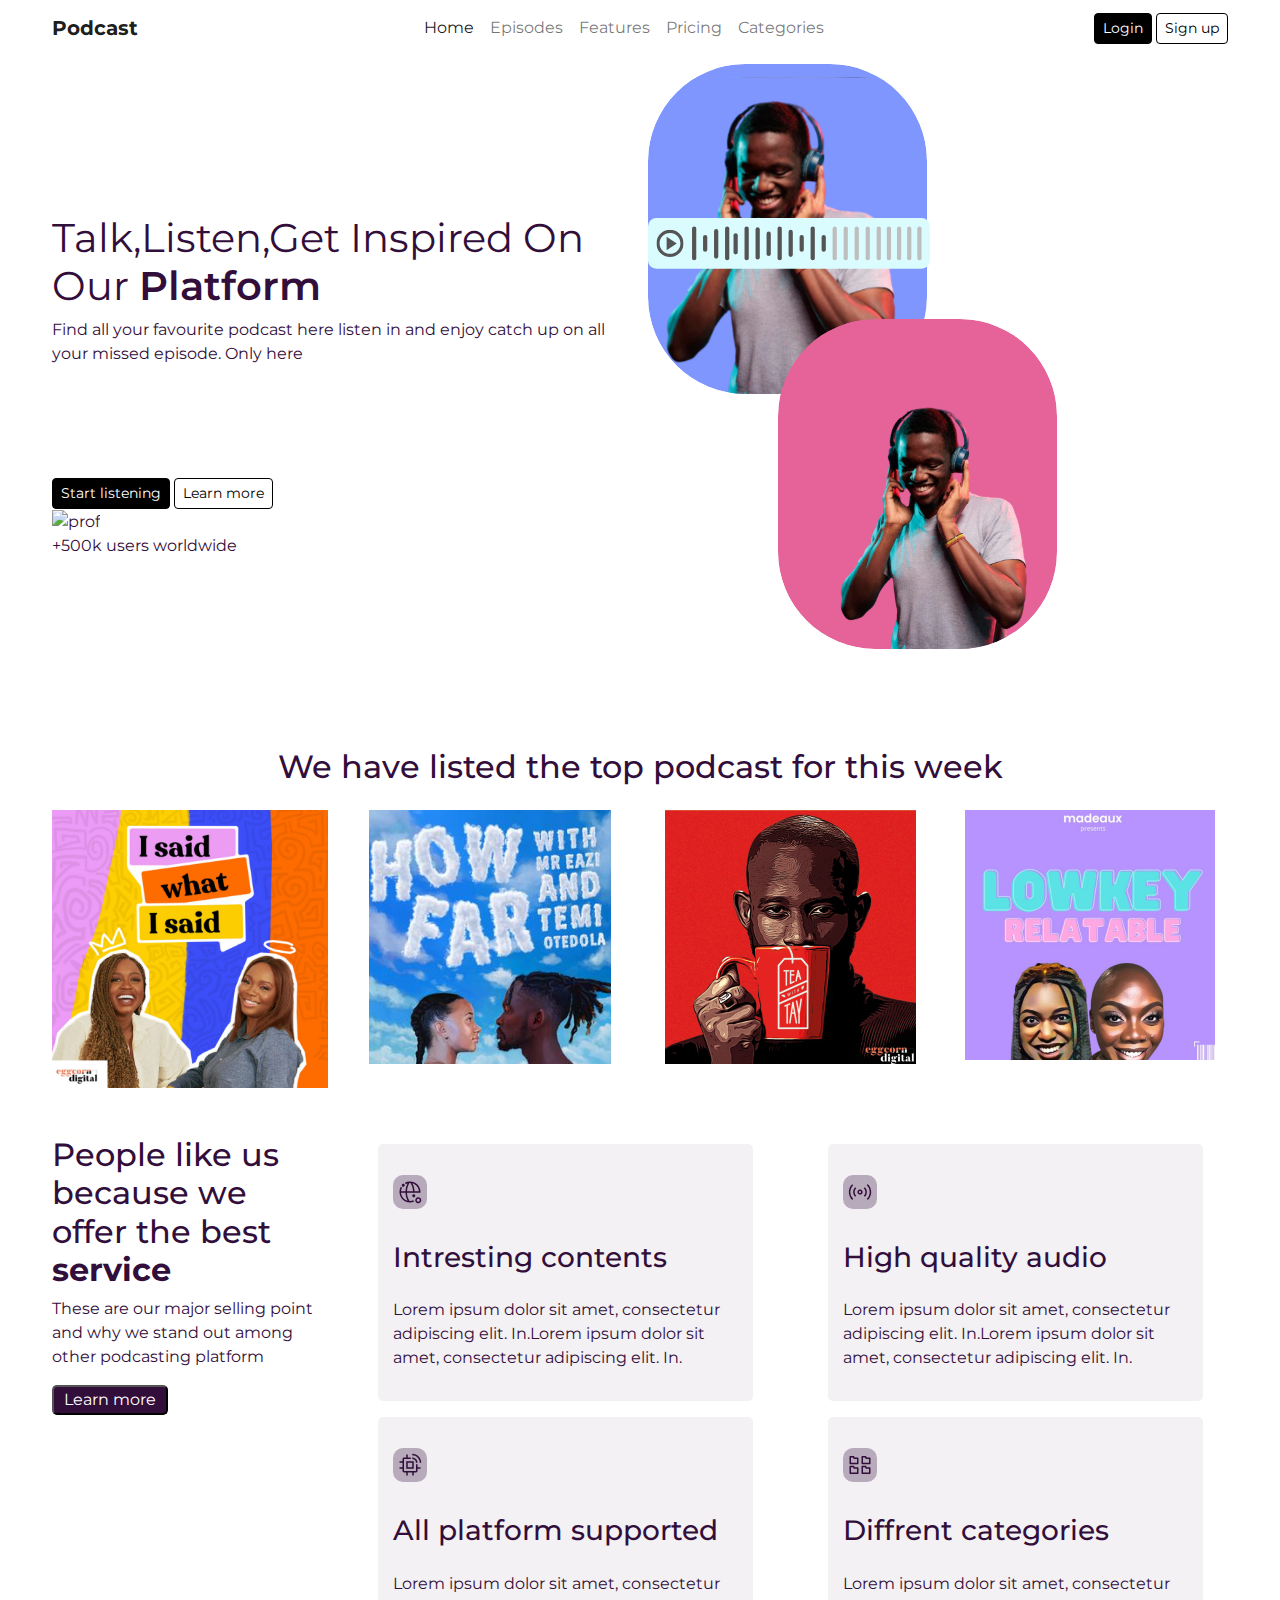
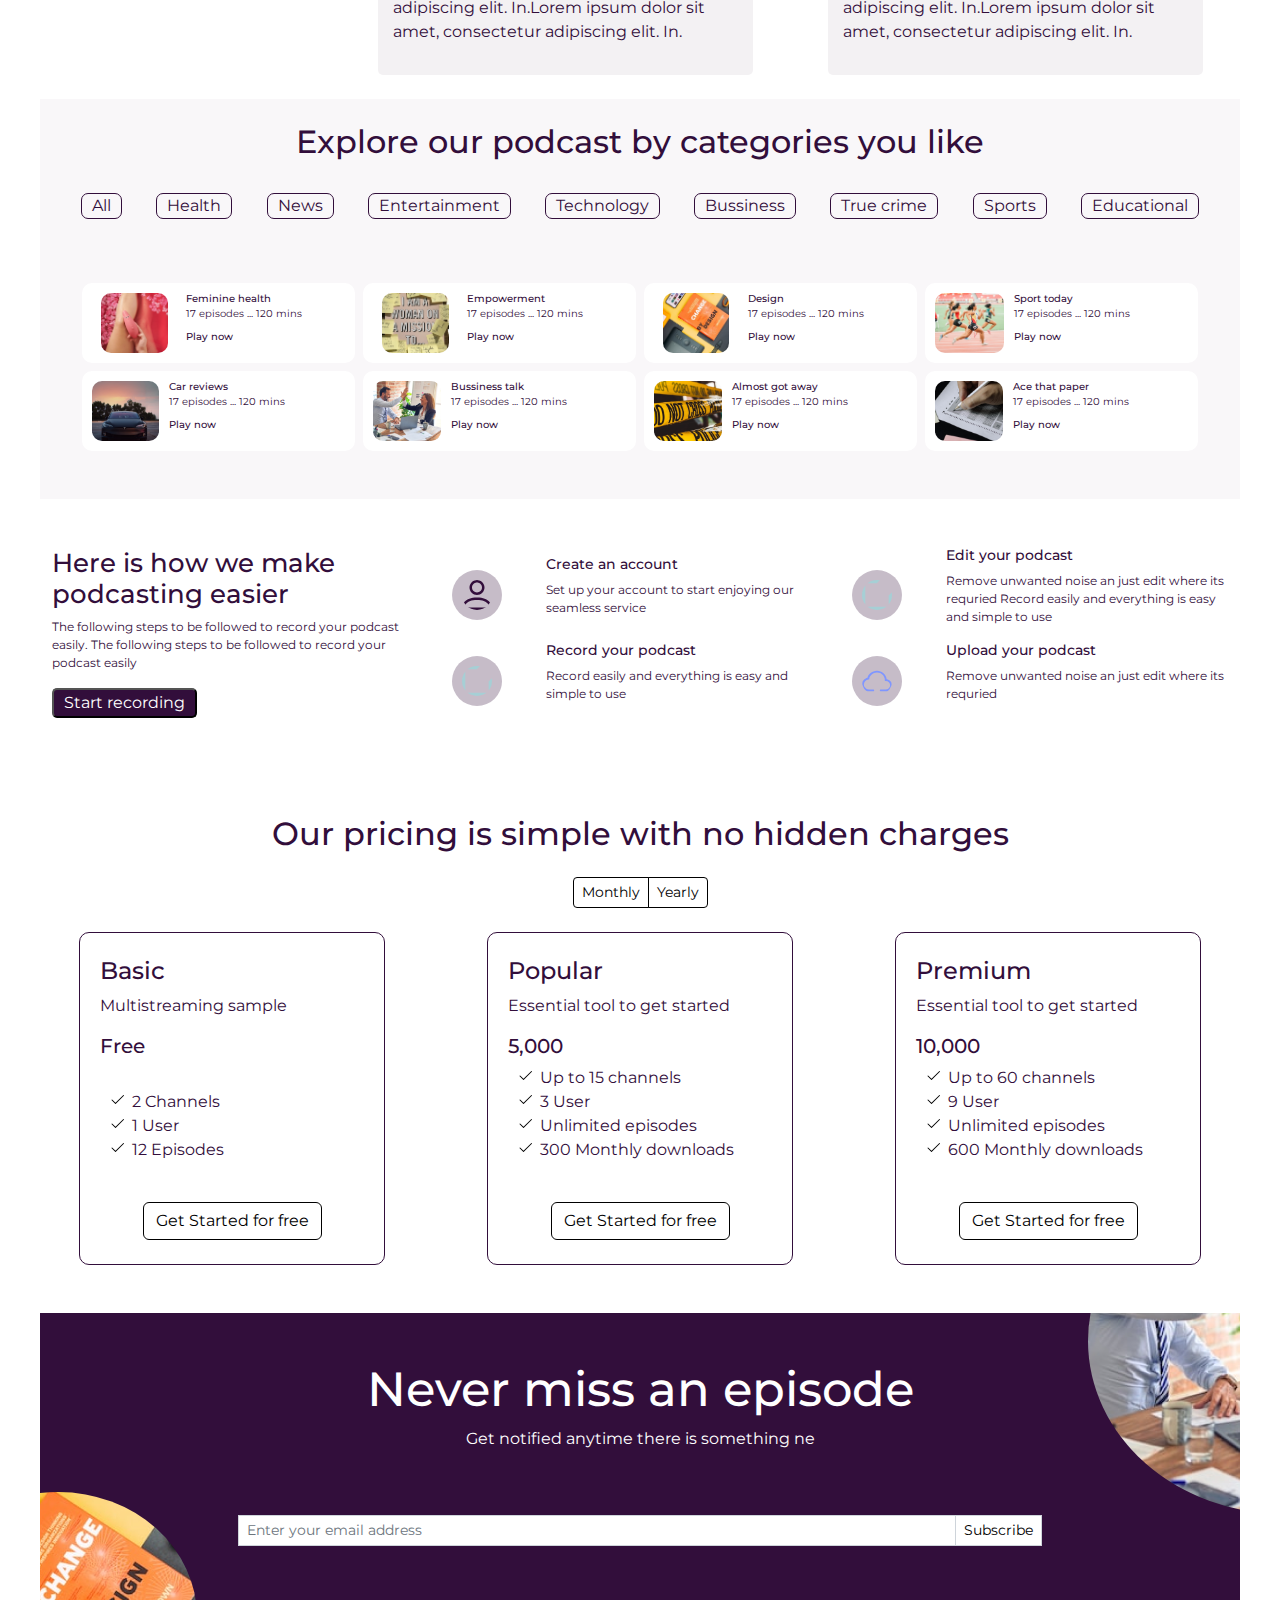
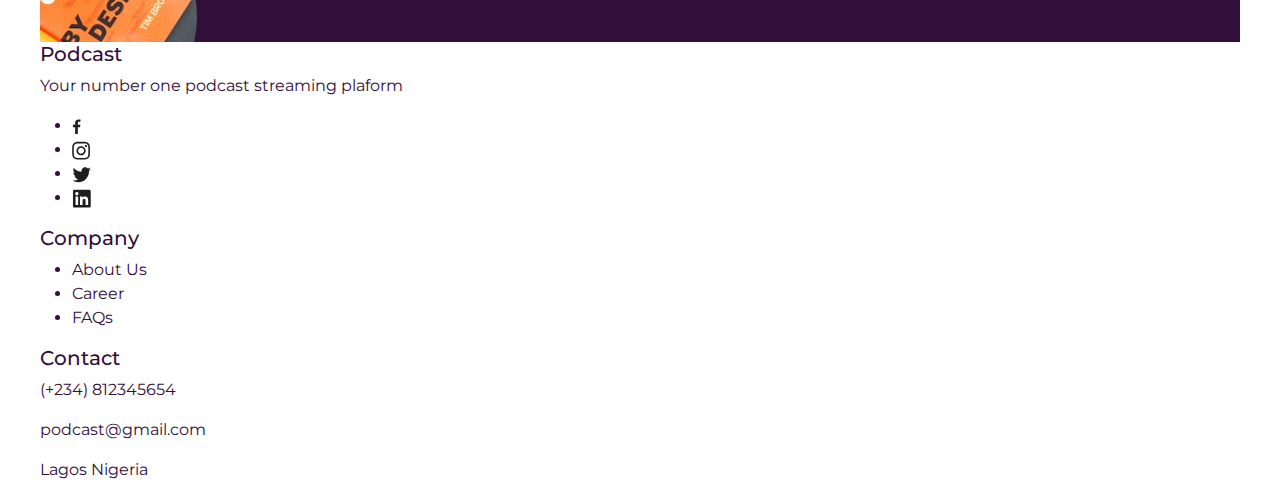
==== commit c1590b0c: "footer" ====
--- a/podcast.html
+++ b/podcast.html
@@ -629,11 +629,21 @@
             </div>
         </div>
         <!-- Never Miss an Episode -->
-        <div>
-            <h2>Never miss an episode</h2>
-            <p>Get notified anytime there is something ne</p>
-            <div>
-                <input type="text" placeholder="Enter email address here">
+        <div class="newsletter text-center  py-5">
+            <h2 class="display-5 text-info">Never miss an episode</h2>
+            <p class="text-info">Get notified anytime there is something ne</p>
+            <div class="input-group input-group-sm p-5  w-75 m-auto">
+                <input type="text" class="form-control rounded-0" placeholder="Enter your email address"
+                    aria-label="Sizing example input" aria-describedby="inputGroup-sizing-sm">
+                <span class="input-group-text text-dark bg-info  rounded-0" id="inputGroup-sizing-sm">Subscribe</span>
+
+            </div>
+            <div class="top">
+                <img class="img-fluid" src="/imagesR/busTalk.png" alt="">
+            </div>
+            <div class="bottom">
+                <img src="/imagesR/design.png" alt="">
+
             </div>
         </div>
     </main>
--- a/ruqoyah/style.css
+++ b/ruqoyah/style.css
@@ -157,6 +157,31 @@
 
 }
 
+.newsletter {
+    position: relative;
+    background-color: #320E3B;
+    overflow: hidden;
+}
+
+.newsletter h2 {
+
+    font-weight: 500;
+    /* padding: 30px; */
+}
+
+.top img {
+    border-radius: 50%;
+    position: absolute;
+    right: -20%;
+    top: -145px;
+}
+
+.bottom img {
+    border-radius: 50%;
+    position: absolute;
+    left: -10%;
+    bottom: -100px;
+}
 
 /* .imgcd {
     background-color: #320E3B47;
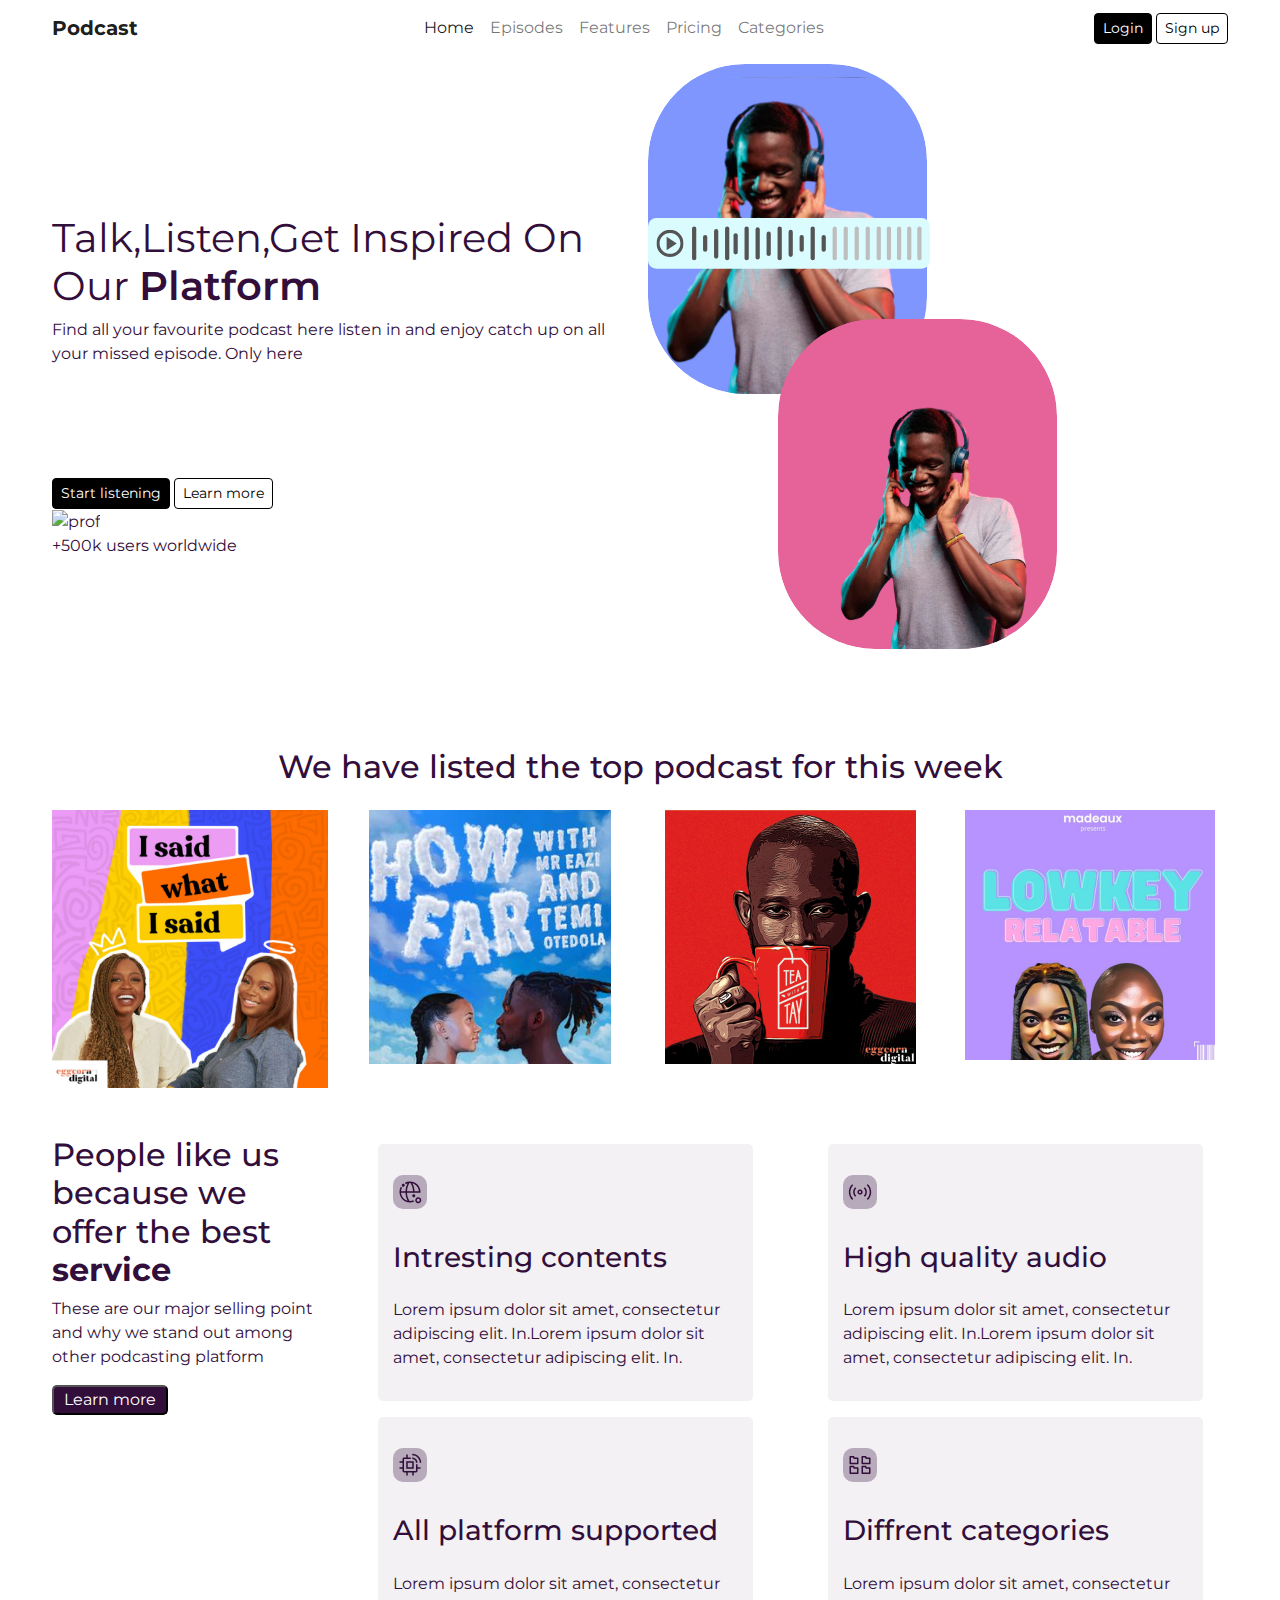
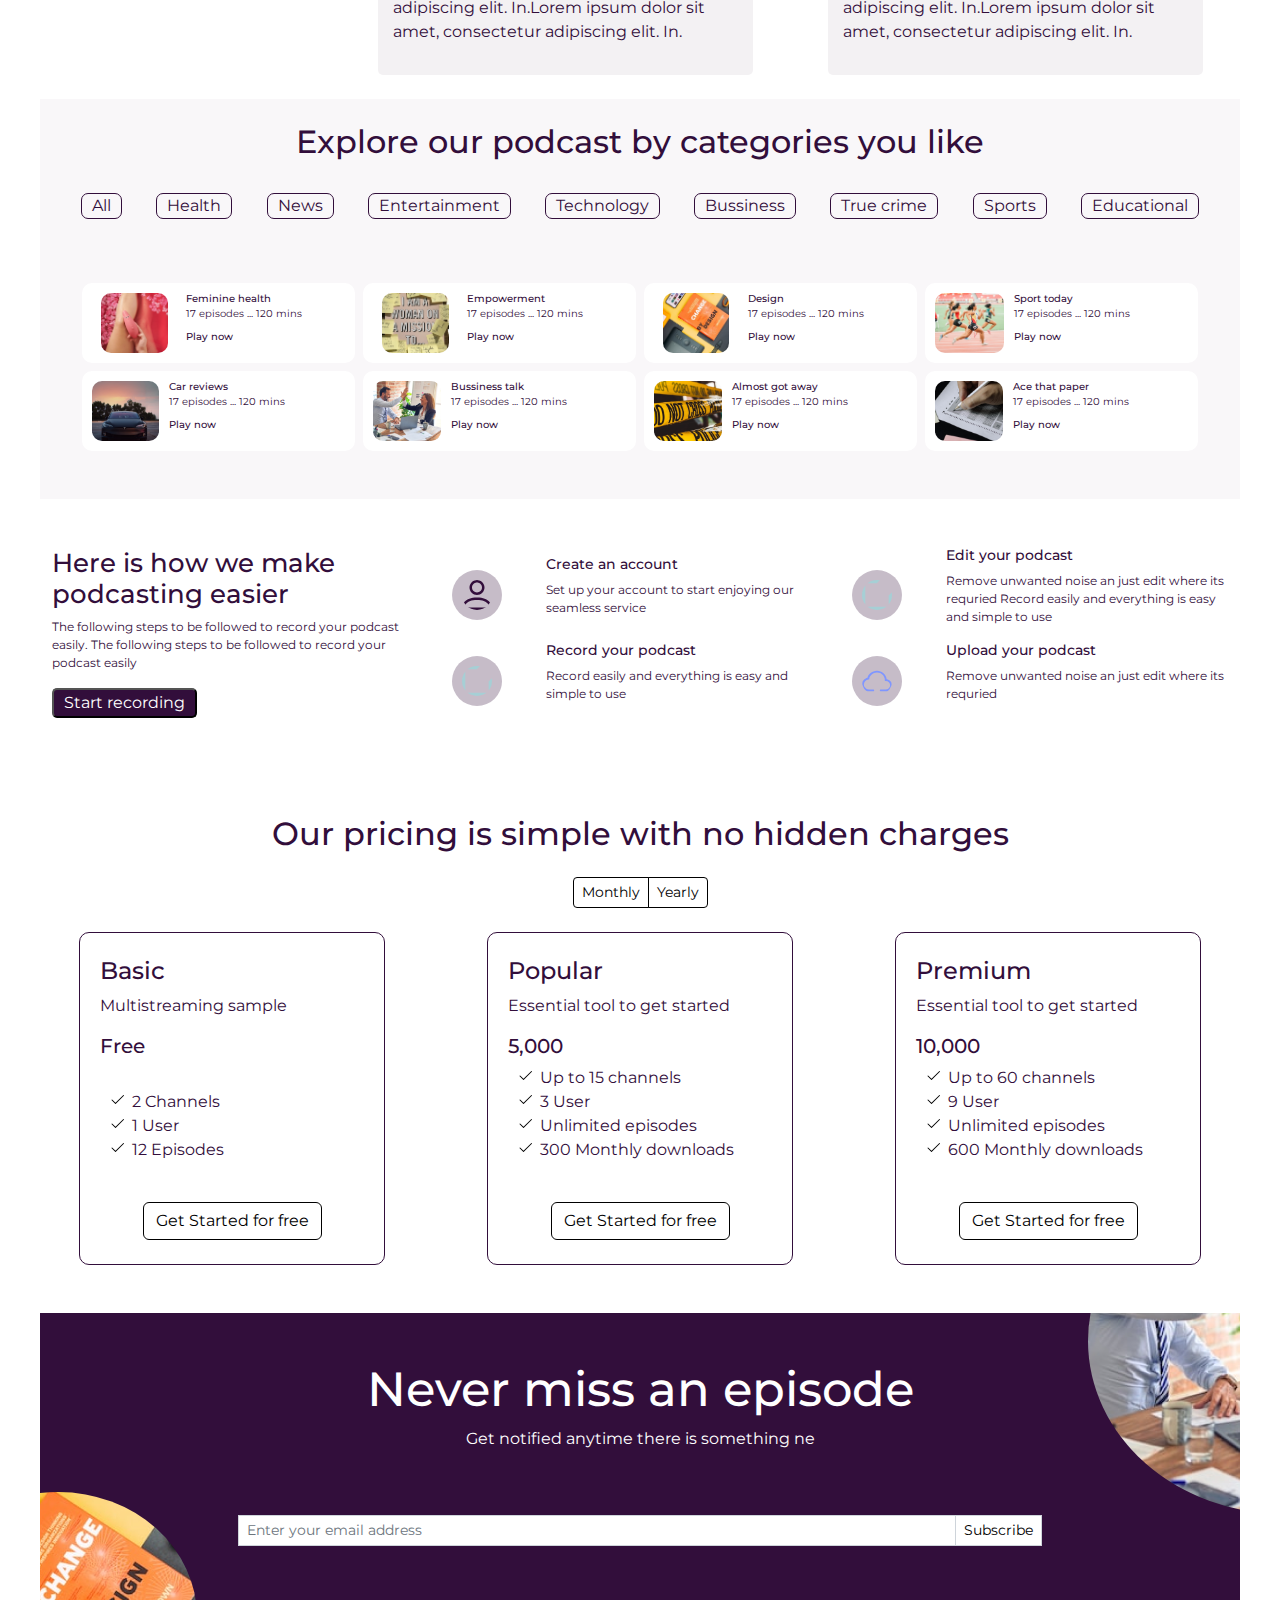
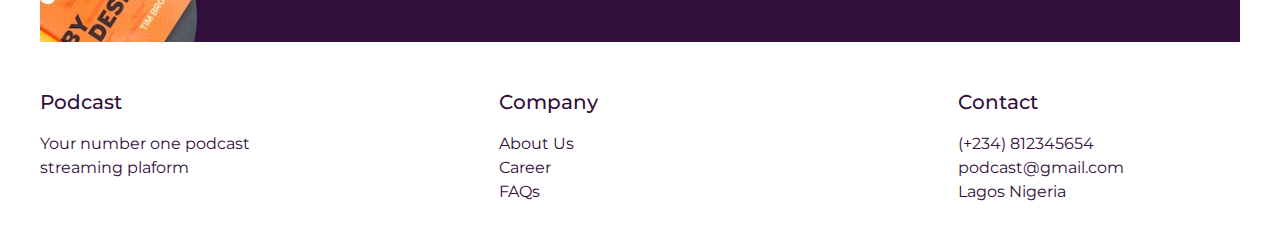
==== commit 556b1473: "footer resp" ====
--- a/podcast.html
+++ b/podcast.html
@@ -648,60 +648,42 @@
         </div>
     </main>
     <footer>
-        <div>
-            <div>
+        <div class="row py-5 justify-content-between">
+            <div class="col-3">
                 <h5>Podcast</h5>
                 <p>Your number one podcast streaming plaform</p>
                 <div>
-                    <ul>
+                    <div class="d-flex justify-content-between">
                         <li>
-                            <svg width="9" height="15" viewBox="0 0 9 15" fill="none"
-                                xmlns="http://www.w3.org/2000/svg">
-                                <path
-                                    d="M5.82065 14.959V8.33918H8.05392L8.38588 5.74729H5.82065V4.09637C5.82065 3.34845 6.02903 2.83637 7.10246 2.83637H8.46261V0.525565C7.80082 0.454643 7.13561 0.420398 6.47003 0.422988C4.49603 0.422988 3.14073 1.62806 3.14073 3.84033V5.74245H0.921997V8.33433H3.14557V14.959H5.82065Z"
-                                    fill="#1E1E1E" />
-                            </svg>
+                            <i class="fa-brands fa-facebook"></i>
                         </li>
                         <li>
-                            <svg width="18" height="19" viewBox="0 0 18 19" fill="none"
-                                xmlns="http://www.w3.org/2000/svg">
-                                <path fill-rule="evenodd" clip-rule="evenodd"
-                                    d="M5.41402 0.860925C6.36144 0.817309 6.66352 0.807617 9.0769 0.807617C11.4903 0.807617 11.7924 0.818117 12.739 0.860925C13.6856 0.903732 14.3317 1.05477 14.8971 1.27366C15.4892 1.49739 16.0263 1.84712 16.4705 2.29942C16.9228 2.74285 17.2717 3.27915 17.4947 3.872C17.7144 4.43738 17.8646 5.08354 17.9082 6.02854C17.9518 6.97757 17.9615 7.27965 17.9615 9.69223C17.9615 12.1056 17.951 12.4077 17.9082 13.3551C17.8654 14.3001 17.7144 14.9463 17.4947 15.5116C17.2717 16.1046 16.9222 16.6418 16.4705 17.0858C16.0263 17.5381 15.4892 17.8871 14.8971 18.11C14.3317 18.3297 13.6856 18.4799 12.7406 18.5235C11.7924 18.5671 11.4903 18.5768 9.0769 18.5768C6.66352 18.5768 6.36144 18.5663 5.41402 18.5235C4.46902 18.4807 3.82287 18.3297 3.25748 18.11C2.66457 17.887 2.12738 17.5375 1.68329 17.0858C1.23129 16.6421 0.881507 16.1052 0.658329 15.5125C0.439445 14.9471 0.289214 14.3009 0.245599 13.3559C0.201984 12.4069 0.192291 12.1048 0.192291 9.69223C0.192291 7.27884 0.202791 6.97677 0.245599 6.03015C0.288407 5.08354 0.439445 4.43738 0.658329 3.872C0.881836 3.27922 1.23189 2.74229 1.6841 2.29862C2.12755 1.84671 2.66421 1.49694 3.25667 1.27366C3.82206 1.05477 4.46821 0.90454 5.41321 0.860925H5.41402ZM12.6671 2.46015C11.7302 2.41735 11.4491 2.40846 9.0769 2.40846C6.70471 2.40846 6.42363 2.41735 5.48671 2.46015C4.62006 2.49973 4.14998 2.64431 3.8366 2.76627C3.42225 2.92781 3.12583 3.11923 2.81487 3.43019C2.5201 3.71696 2.29324 4.06607 2.15094 4.45192C2.02898 4.76531 1.88441 5.23538 1.84483 6.10204C1.80202 7.03896 1.79314 7.32004 1.79314 9.69223C1.79314 12.0644 1.80202 12.3455 1.84483 13.2824C1.88441 14.1491 2.02898 14.6191 2.15094 14.9325C2.2931 15.3178 2.52006 15.6675 2.81487 15.9543C3.1016 16.2491 3.45133 16.476 3.8366 16.6182C4.14998 16.7401 4.62006 16.8847 5.48671 16.9243C6.42363 16.9671 6.7039 16.976 9.0769 16.976C11.4499 16.976 11.7302 16.9671 12.6671 16.9243C13.5337 16.8847 14.0038 16.7401 14.3172 16.6182C14.7316 16.4566 15.028 16.2652 15.3389 15.9543C15.6337 15.6675 15.8607 15.3178 16.0029 14.9325C16.1248 14.6191 16.2694 14.1491 16.309 13.2824C16.3518 12.3455 16.3607 12.0644 16.3607 9.69223C16.3607 7.32004 16.3518 7.03896 16.309 6.10204C16.2694 5.23538 16.1248 4.76531 16.0029 4.45192C15.8413 4.03758 15.6499 3.74115 15.3389 3.43019C15.0521 3.13544 14.703 2.90859 14.3172 2.76627C14.0038 2.64431 13.5337 2.49973 12.6671 2.46015ZM7.94209 12.4311C8.57586 12.6949 9.28155 12.7305 9.93865 12.5318C10.5957 12.3332 11.1635 11.9125 11.5449 11.3417C11.9263 10.771 12.0977 10.0855 12.0299 9.40235C11.962 8.71923 11.6591 8.08086 11.1729 7.59627C10.8629 7.2865 10.4881 7.04931 10.0755 6.90177C9.66284 6.75423 9.22263 6.70002 8.78653 6.74303C8.35043 6.78605 7.92929 6.92522 7.55344 7.15053C7.17758 7.37583 6.85635 7.68167 6.61288 8.04603C6.36941 8.41039 6.20975 8.82419 6.1454 9.25766C6.08105 9.69112 6.1136 10.1335 6.24072 10.5528C6.36784 10.9722 6.58637 11.3582 6.88056 11.683C7.17475 12.0077 7.5373 12.2633 7.94209 12.4311ZM5.84775 6.46307C6.27181 6.03902 6.77524 5.70264 7.3293 5.47314C7.88336 5.24364 8.47719 5.12552 9.0769 5.12552C9.67661 5.12552 10.2704 5.24364 10.8245 5.47314C11.3786 5.70263 11.882 6.03902 12.3061 6.46307C12.7301 6.88713 13.0665 7.39056 13.296 7.94462C13.5255 8.49868 13.6436 9.09252 13.6436 9.69223C13.6436 10.2919 13.5255 10.8858 13.296 11.4398C13.0665 11.9939 12.7301 12.4973 12.3061 12.9214C11.4496 13.7778 10.2881 14.2589 9.0769 14.2589C7.86573 14.2589 6.70417 13.7778 5.84775 12.9214C4.99132 12.065 4.51019 10.9034 4.51019 9.69223C4.51019 8.48106 4.99132 7.3195 5.84775 6.46307ZM14.6564 5.80561C14.7615 5.70649 14.8456 5.58728 14.9038 5.45505C14.962 5.32283 14.9931 5.18027 14.9952 5.03583C14.9973 4.89138 14.9704 4.74798 14.9161 4.61411C14.8618 4.48025 14.7812 4.35864 14.679 4.25649C14.5769 4.15434 14.4553 4.07373 14.3214 4.01942C14.1875 3.96511 14.0441 3.93821 13.8997 3.94032C13.7552 3.94242 13.6127 3.97349 13.4805 4.03168C13.3482 4.08987 13.229 4.17399 13.1299 4.27908C12.9371 4.48345 12.8316 4.7549 12.8357 5.03583C12.8398 5.31675 12.9532 5.58502 13.1518 5.78368C13.3505 5.98234 13.6188 6.09576 13.8997 6.09985C14.1806 6.10395 14.4521 5.9984 14.6564 5.80561Z"
-                                    fill="#1E1E1E" />
-                            </svg>
+                            <i class="fa-brands fa-instagram"></i>
                         </li>
                         <li>
-                            <svg width="19" height="16" viewBox="0 0 19 16" fill="none"
-                                xmlns="http://www.w3.org/2000/svg">
-                                <path
-                                    d="M18.8655 1.98769C18.1911 2.28654 17.4666 2.48846 16.7049 2.57973C17.4908 2.10949 18.0787 1.36938 18.3591 0.497503C17.6207 0.936071 16.8126 1.24478 15.9699 1.41019C15.4032 0.805125 14.6526 0.404074 13.8346 0.269309C13.0167 0.134544 12.1771 0.273604 11.4462 0.664899C10.7154 1.05619 10.1342 1.67783 9.7928 2.4333C9.45146 3.18877 9.36907 4.0358 9.55845 4.84288C8.06235 4.76777 6.59877 4.37891 5.26268 3.70154C3.92659 3.02417 2.74786 2.07344 1.80299 0.911041C1.47992 1.46835 1.29415 2.1145 1.29415 2.80266C1.29379 3.42215 1.44634 4.03216 1.73828 4.57855C2.03022 5.12495 2.45251 5.59084 2.96768 5.93488C2.37022 5.91587 1.78593 5.75443 1.26345 5.464V5.51246C1.26339 6.38133 1.56394 7.22346 2.1141 7.89596C2.66426 8.56846 3.43015 9.0299 4.2818 9.202C3.72755 9.352 3.14646 9.37409 2.58242 9.26661C2.8227 10.0142 3.29076 10.668 3.92106 11.1364C4.55136 11.6047 5.31235 11.8643 6.09749 11.8787C4.76466 12.925 3.11863 13.4925 1.42418 13.49C1.12403 13.4901 0.824131 13.4726 0.526031 13.4375C2.24599 14.5434 4.24815 15.1303 6.29295 15.128C13.2149 15.128 16.9989 9.39504 16.9989 4.42288C16.9989 4.26135 16.9949 4.09819 16.9876 3.93665C17.7236 3.40436 18.359 2.74522 18.8639 1.99012L18.8655 1.98769Z"
-                                    fill="#1E1E1E" />
-                            </svg>
+                            <i class="fa-brands fa-twitter"></i>
                         </li>
                         <li>
-                            <svg width="19" height="19" viewBox="0 0 19 19" fill="none"
-                                xmlns="http://www.w3.org/2000/svg">
-                                <path fill-rule="evenodd" clip-rule="evenodd"
-                                    d="M0.961487 2.29216C0.961487 1.89843 1.11789 1.52083 1.3963 1.24243C1.6747 0.964025 2.0523 0.807619 2.44602 0.807619H17.2446C17.4397 0.8073 17.6329 0.84547 17.8133 0.919942C17.9936 0.994414 18.1575 1.10373 18.2956 1.24162C18.4336 1.37952 18.5431 1.54328 18.6178 1.72355C18.6924 1.90382 18.7308 2.09704 18.7307 2.29216V17.0907C18.7309 17.2858 18.6927 17.4791 18.6181 17.6595C18.5435 17.8398 18.4341 18.0037 18.2962 18.1417C18.1582 18.2798 17.9944 18.3893 17.8141 18.4639C17.6338 18.5386 17.4405 18.5769 17.2454 18.5768H2.44602C2.251 18.5768 2.0579 18.5384 1.87773 18.4638C1.69757 18.3891 1.53387 18.2797 1.39601 18.1417C1.25815 18.0038 1.14882 17.8401 1.07426 17.6598C0.999701 17.4796 0.961381 17.2865 0.961487 17.0915V2.29216ZM7.99487 7.58254H10.401V8.79084C10.7483 8.09623 11.6368 7.47108 12.9719 7.47108C15.5314 7.47108 16.138 8.85465 16.138 11.3932V16.0956H13.5477V11.9715C13.5477 10.5258 13.2004 9.71 12.3184 9.71C11.0948 9.71 10.5859 10.5896 10.5859 11.9715V16.0956H7.99487V7.58254ZM3.55256 15.985H6.14364V7.47108H3.55256V15.9841V15.985ZM6.51437 4.69423C6.51925 4.91608 6.47978 5.13667 6.39825 5.34306C6.31673 5.54945 6.19481 5.73747 6.03963 5.8961C5.88446 6.05473 5.69916 6.18077 5.49462 6.26681C5.29008 6.35286 5.07041 6.39718 4.8485 6.39718C4.6266 6.39718 4.40693 6.35286 4.20239 6.26681C3.99784 6.18077 3.81255 6.05473 3.65738 5.8961C3.5022 5.73747 3.38028 5.54945 3.29875 5.34306C3.21723 5.13667 3.17775 4.91608 3.18264 4.69423C3.19223 4.25877 3.37195 3.84437 3.68332 3.53979C3.99468 3.2352 4.41294 3.06465 4.8485 3.06465C5.28407 3.06465 5.70233 3.2352 6.01369 3.53979C6.32506 3.84437 6.50478 4.25877 6.51437 4.69423Z"
-                                    fill="#1E1E1E" />
-                            </svg>
+                            <i class="fa-brands fa-linkedin"></i>
                         </li>
-                    </ul>
-                </div>
-            </div>
-            <div>
+                    </div>
+                </div>
+            </div>
+            <div class="col-3">
                 <h5>Company</h5>
-                <ul>
+                <div>
                     <li>About Us</li>
                     <li>Career</li>
                     <li>FAQs</li>
-                </ul>
-            </div>
-            <div>
+                </div>
+            </div>
+            <div class="col-3">
                 <h5>Contact</h5>
-                <p>(+234) 812345654</p>
-                <p>podcast@gmail.com</p>
-                <p>Lagos Nigeria</p>
+                <div>
+                    <li>(+234) 812345654</li>
+                    <li>podcast@gmail.com</li>
+                    <li>Lagos Nigeria</li>
+                </div>
             </div>
         </div>
     </footer>
--- a/ruqoyah/style.css
+++ b/ruqoyah/style.css
@@ -183,6 +183,14 @@
     bottom: -100px;
 }
 
+footer li {
+    list-style-type: none;
+}
+
+footer h5 {
+    padding-bottom: 10px;
+}
+
 /* .imgcd {
     background-color: #320E3B47;
     ;
